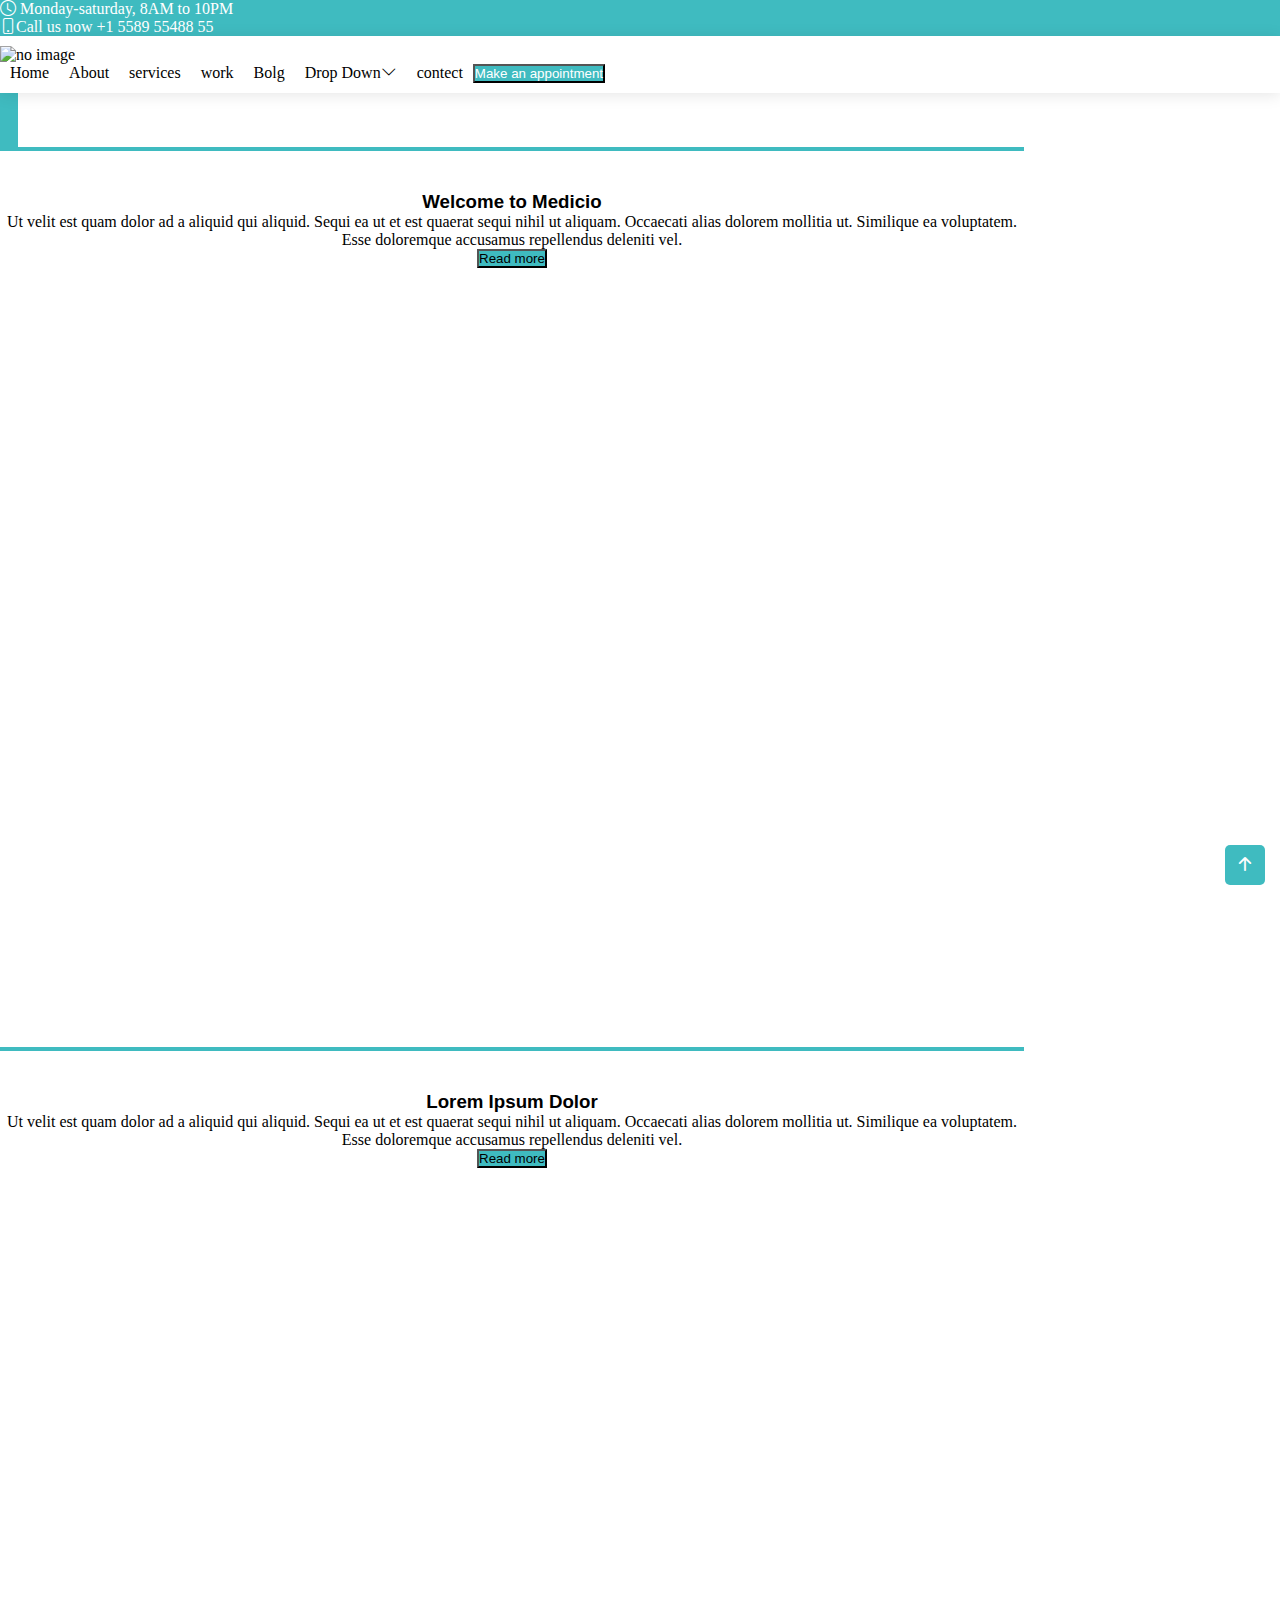
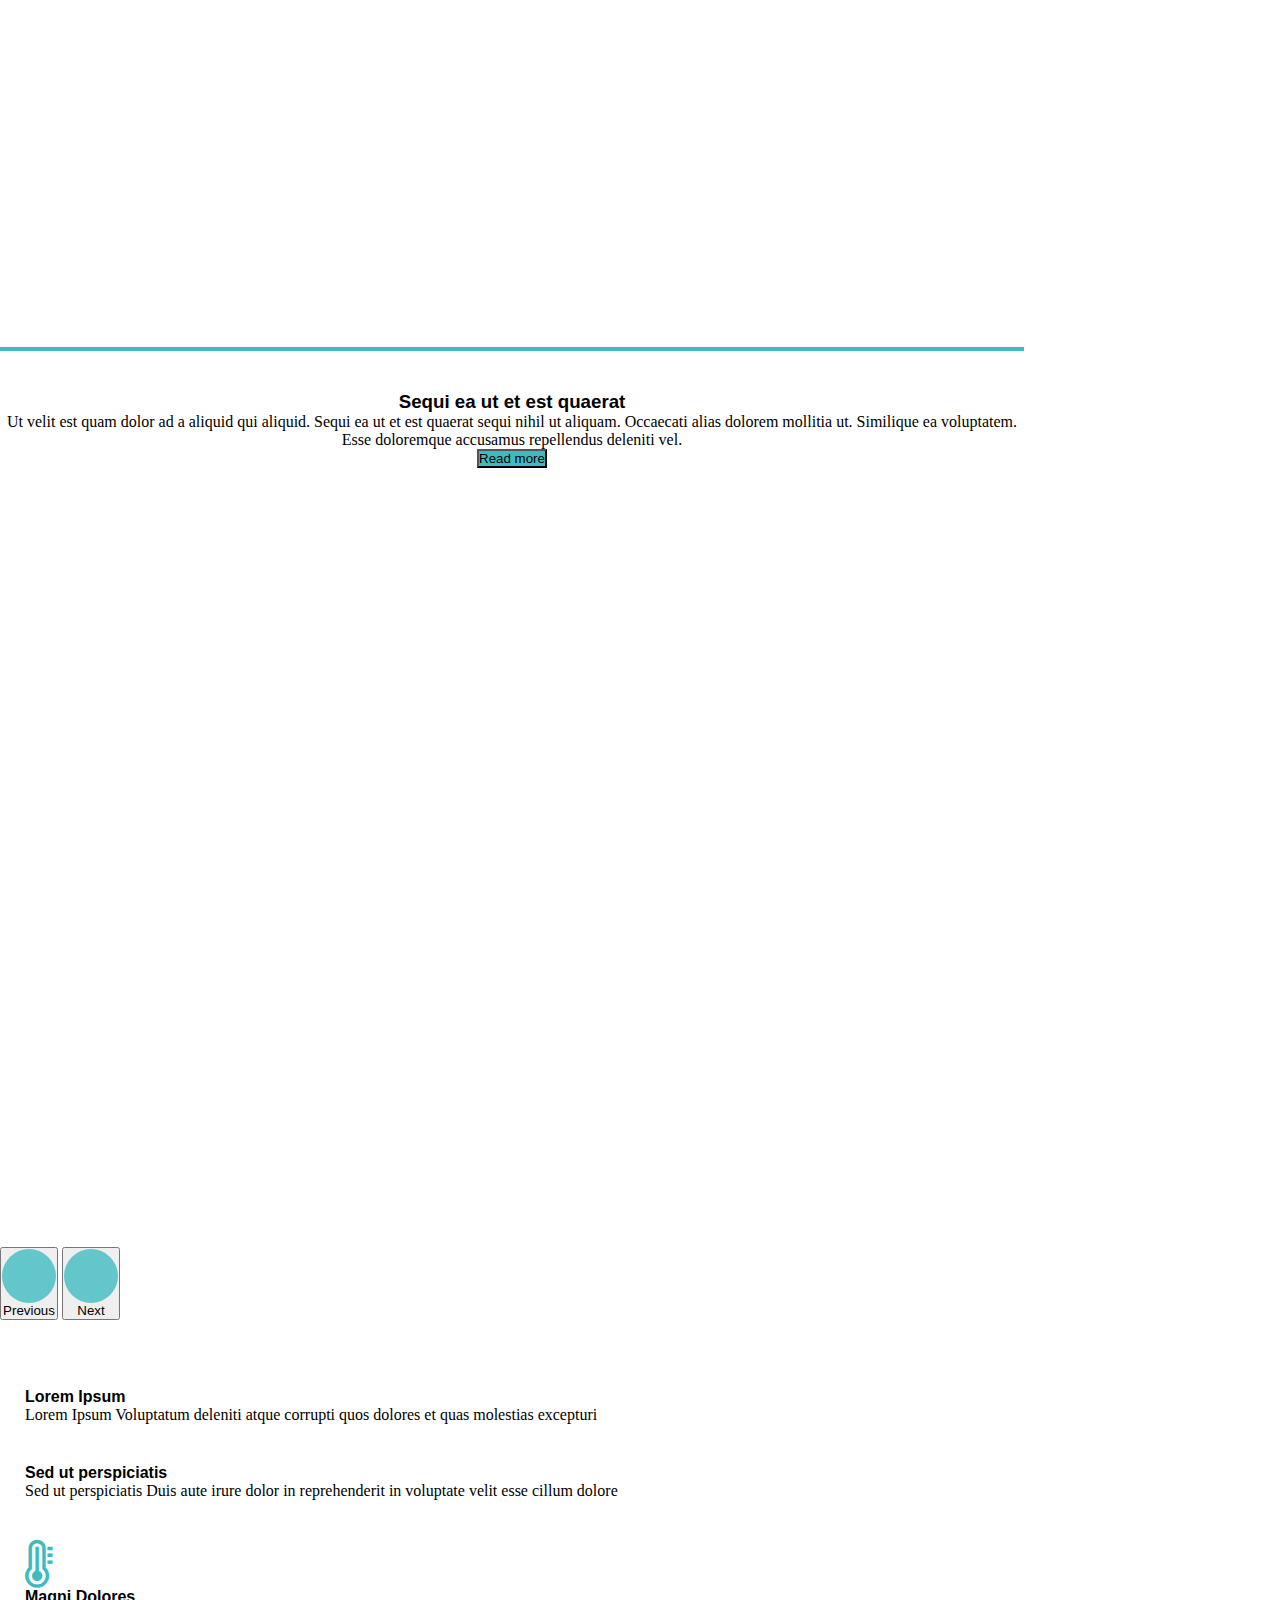
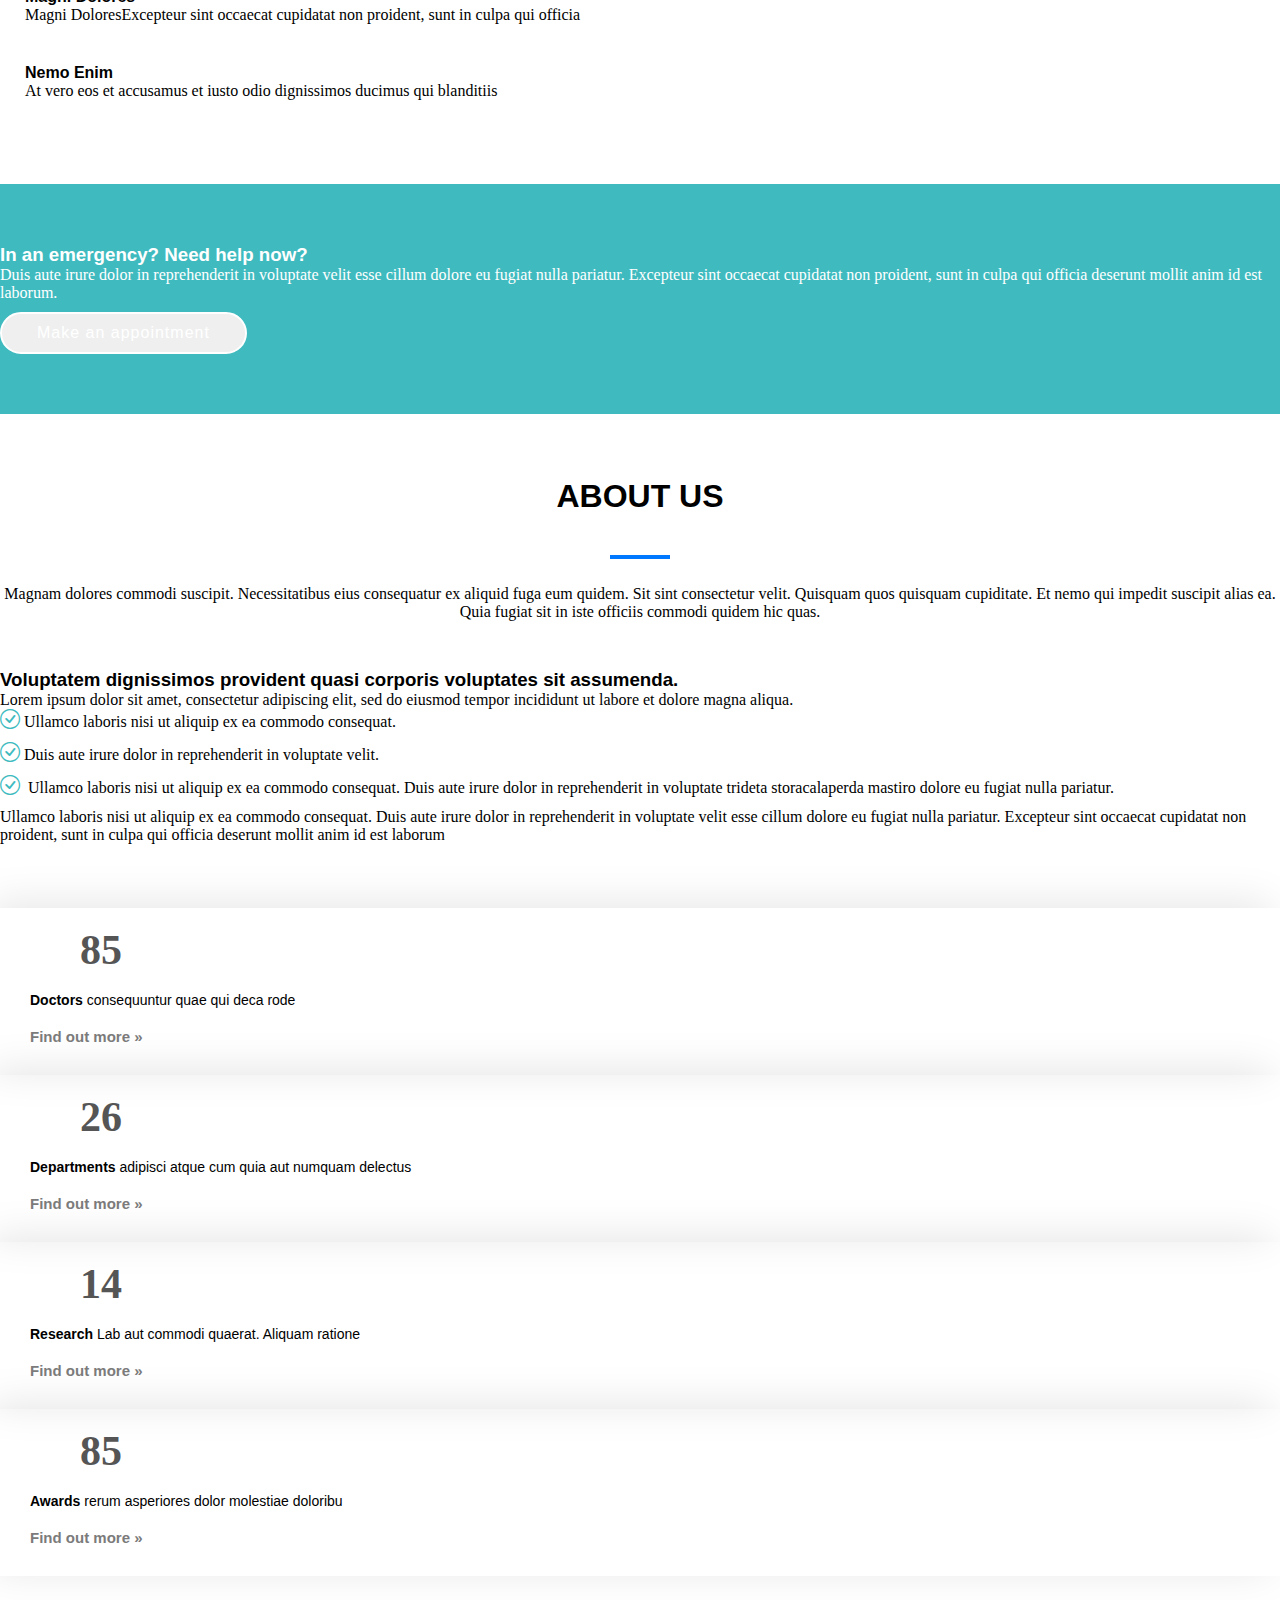
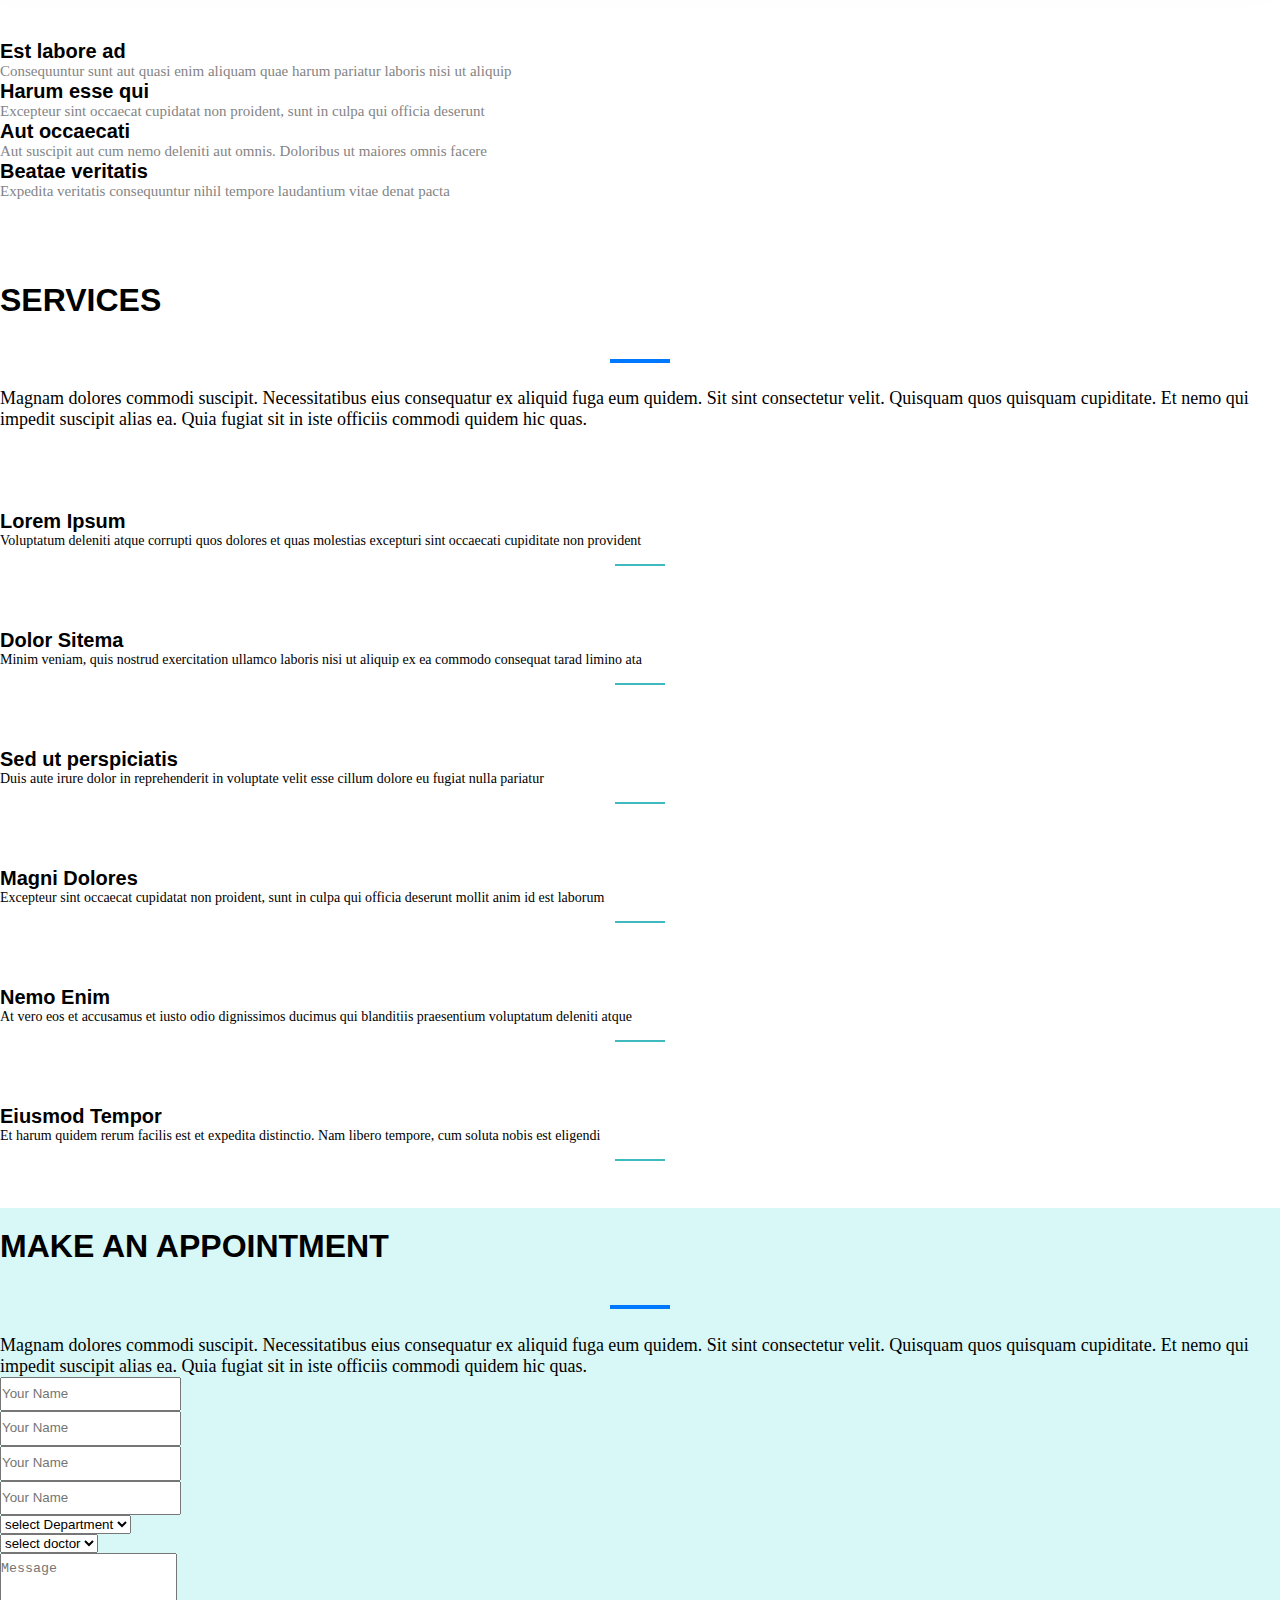
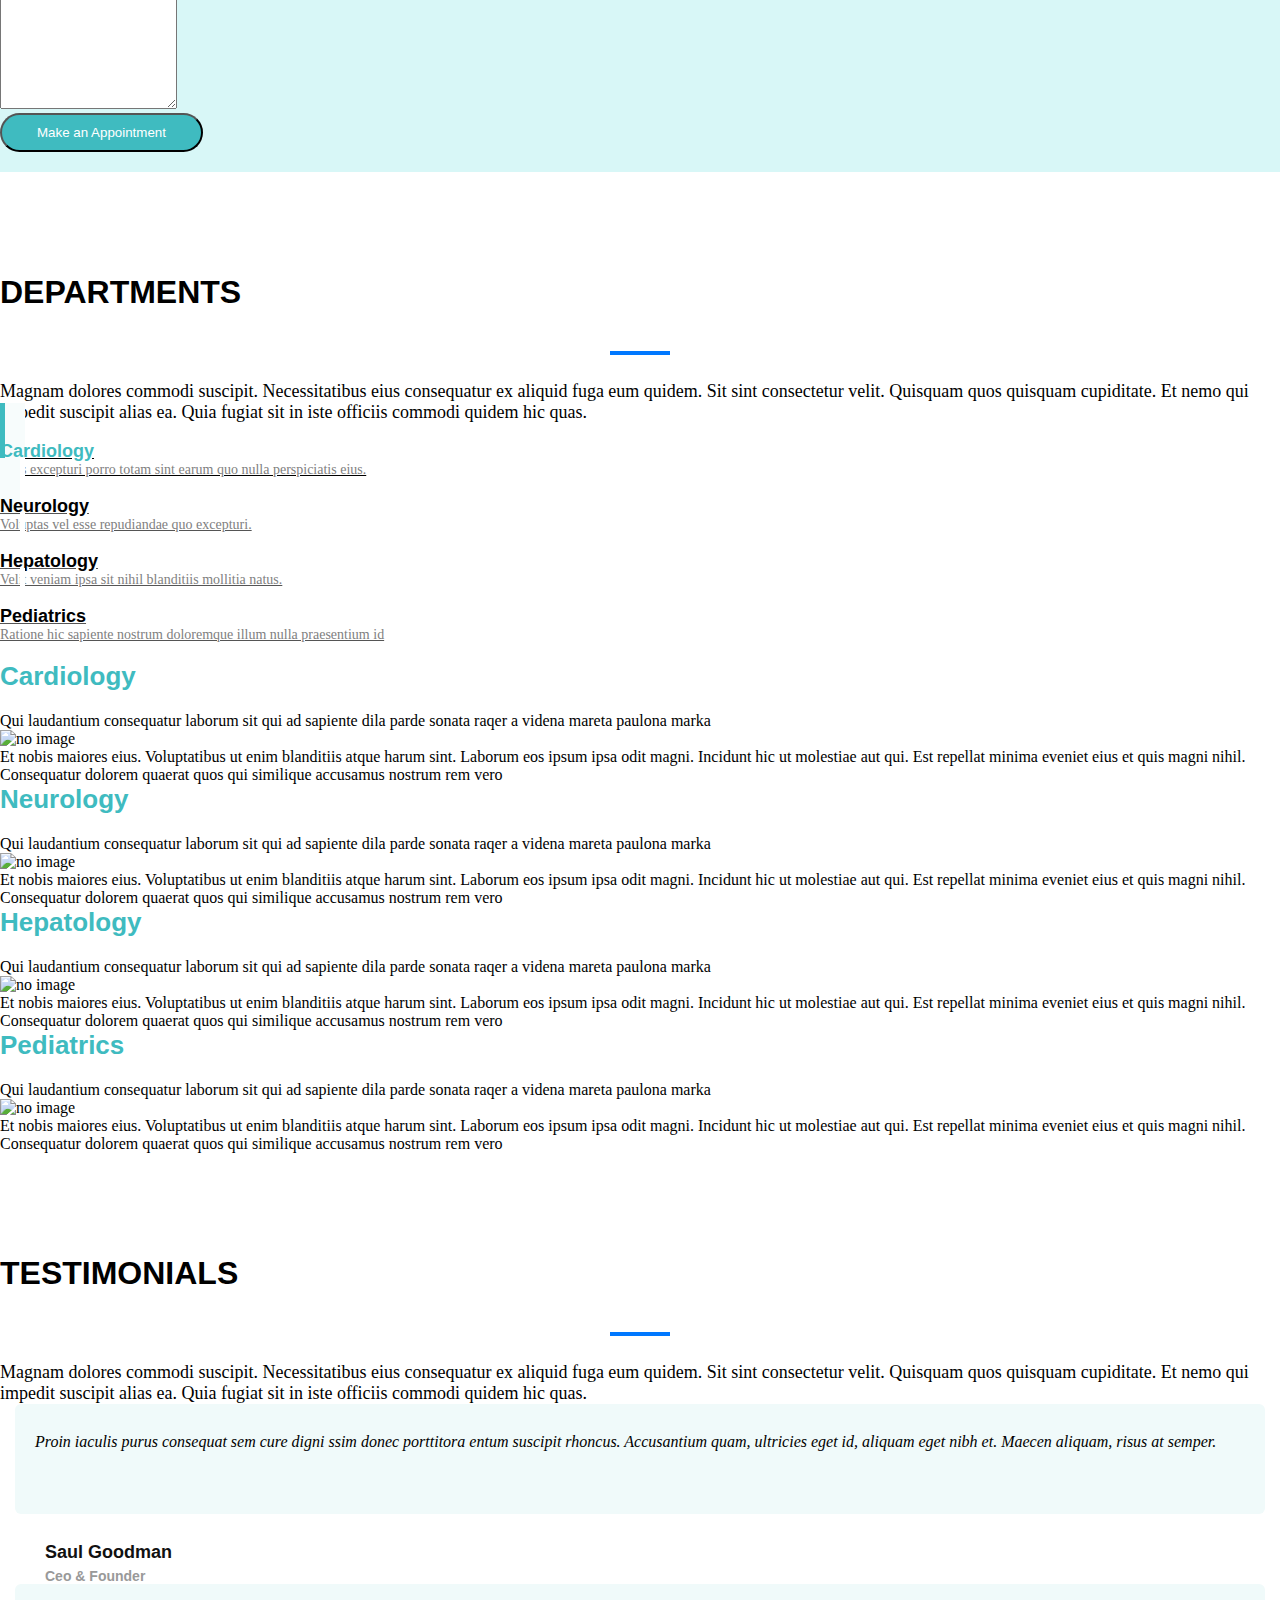
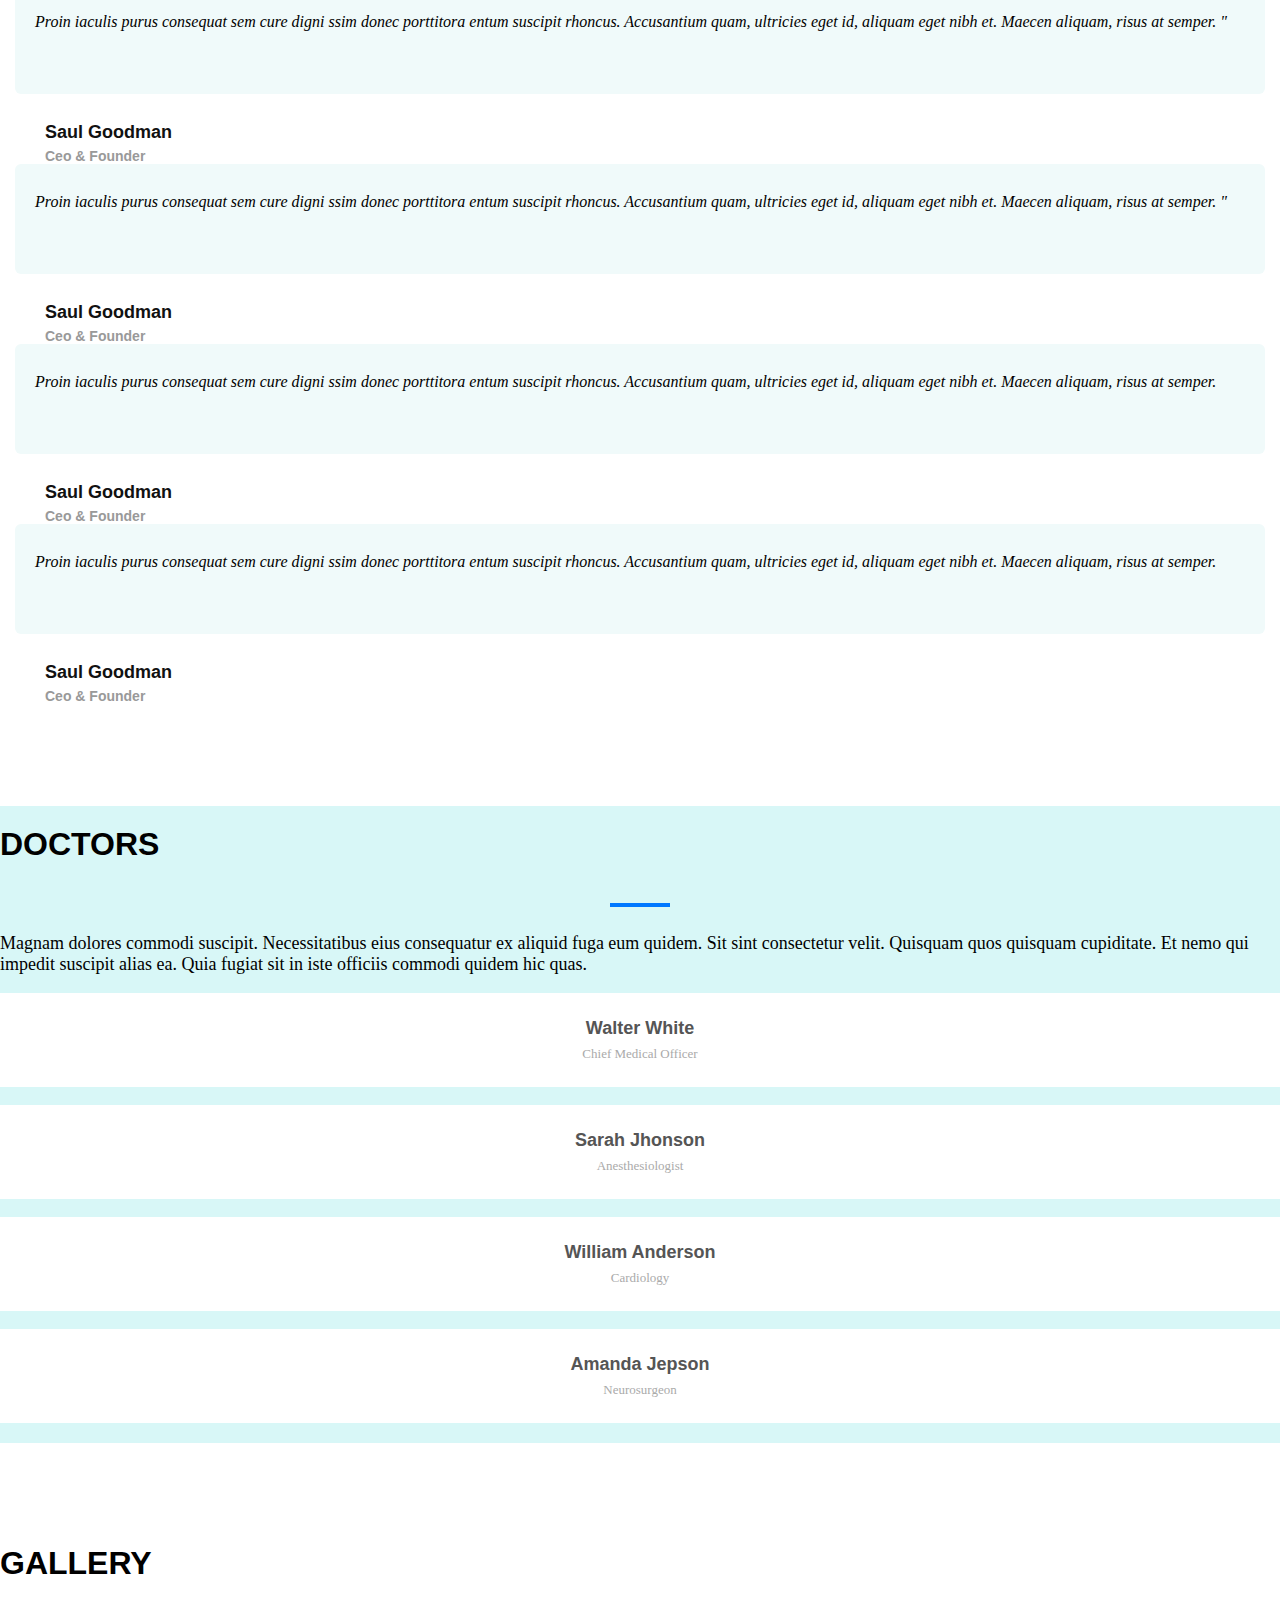
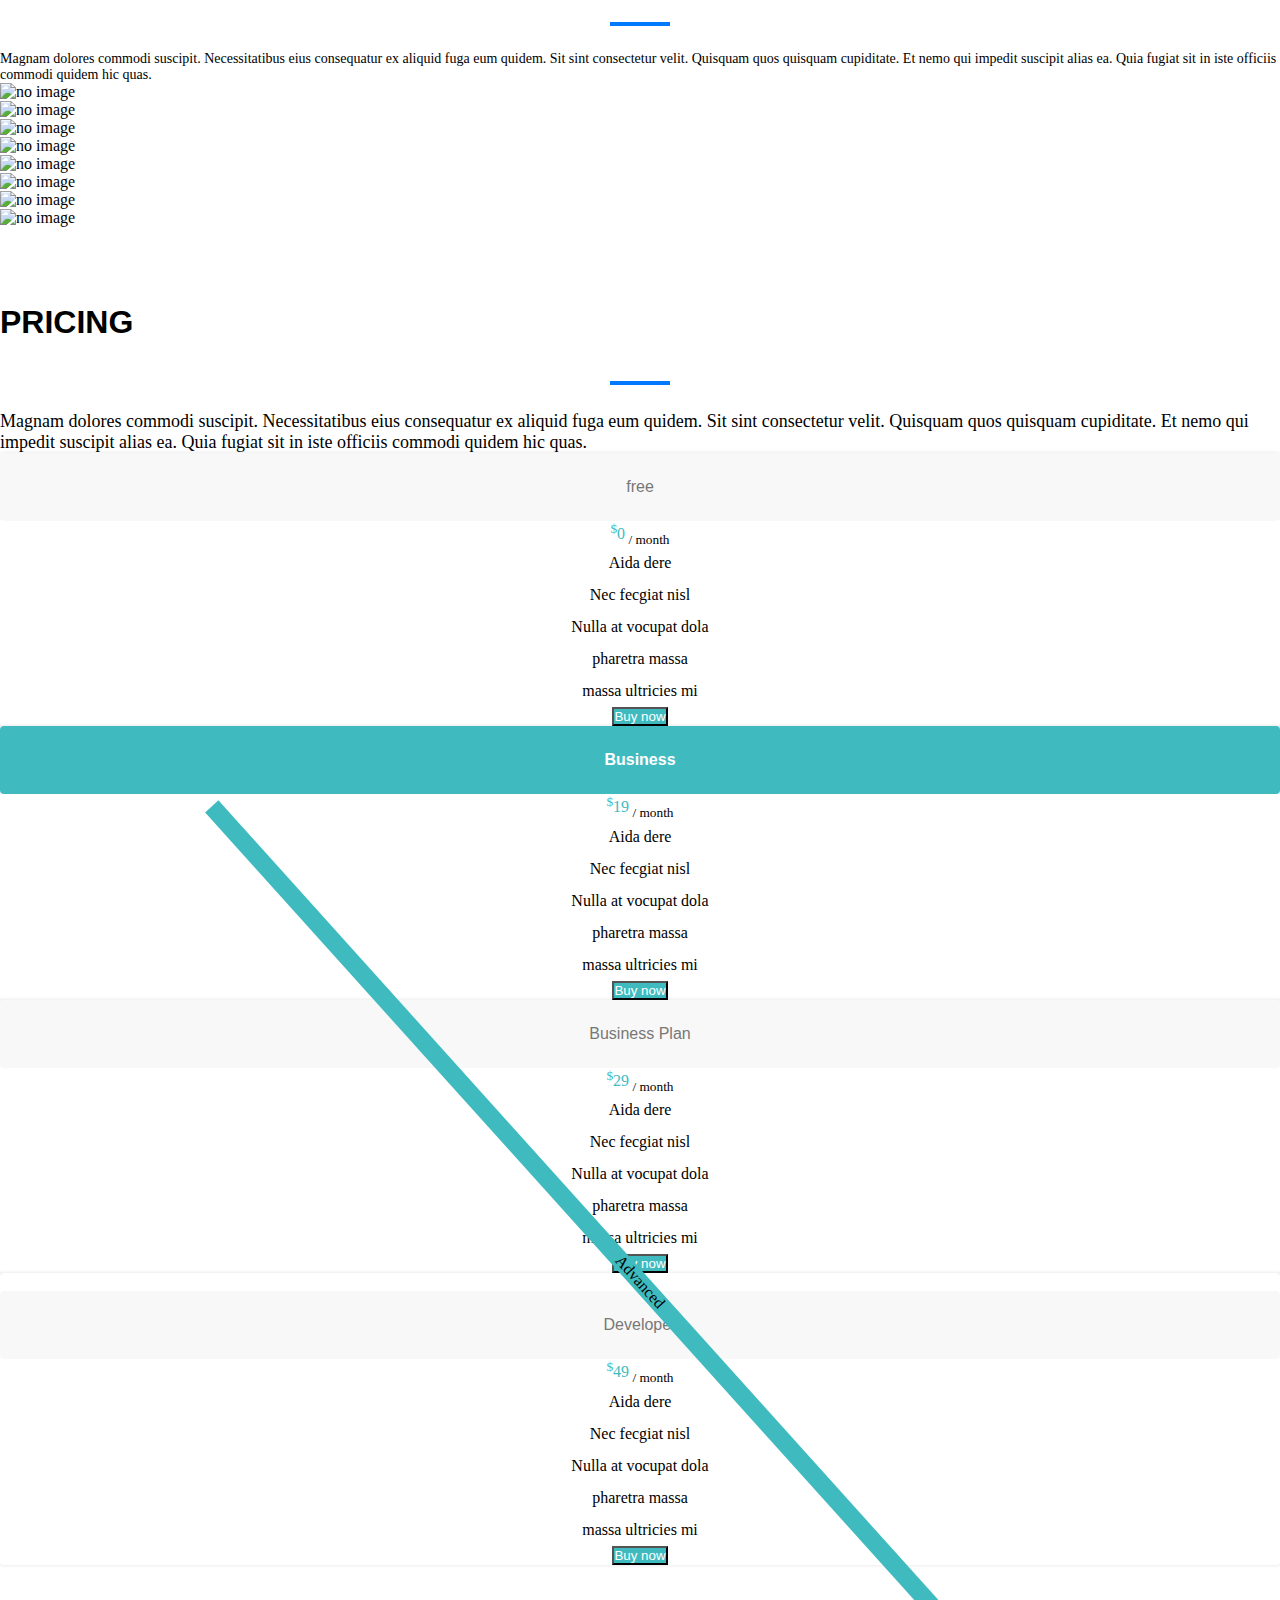
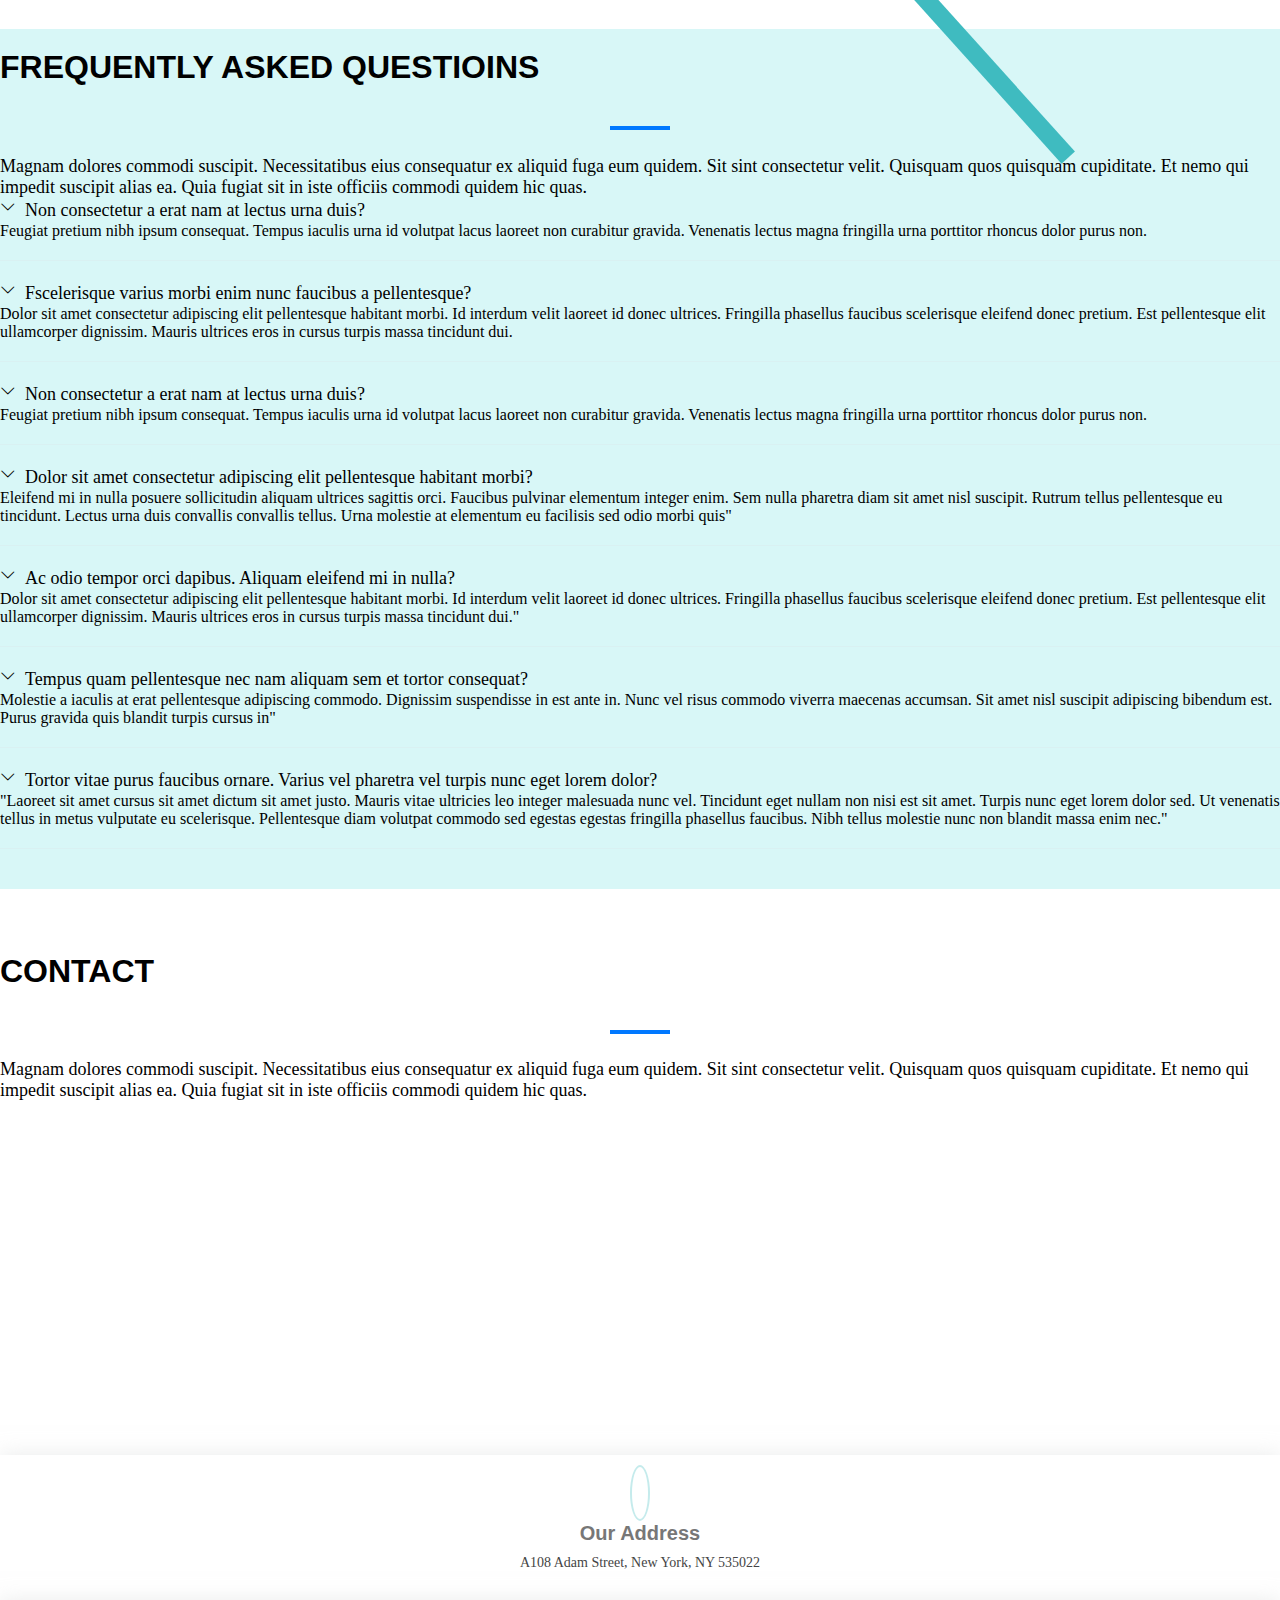
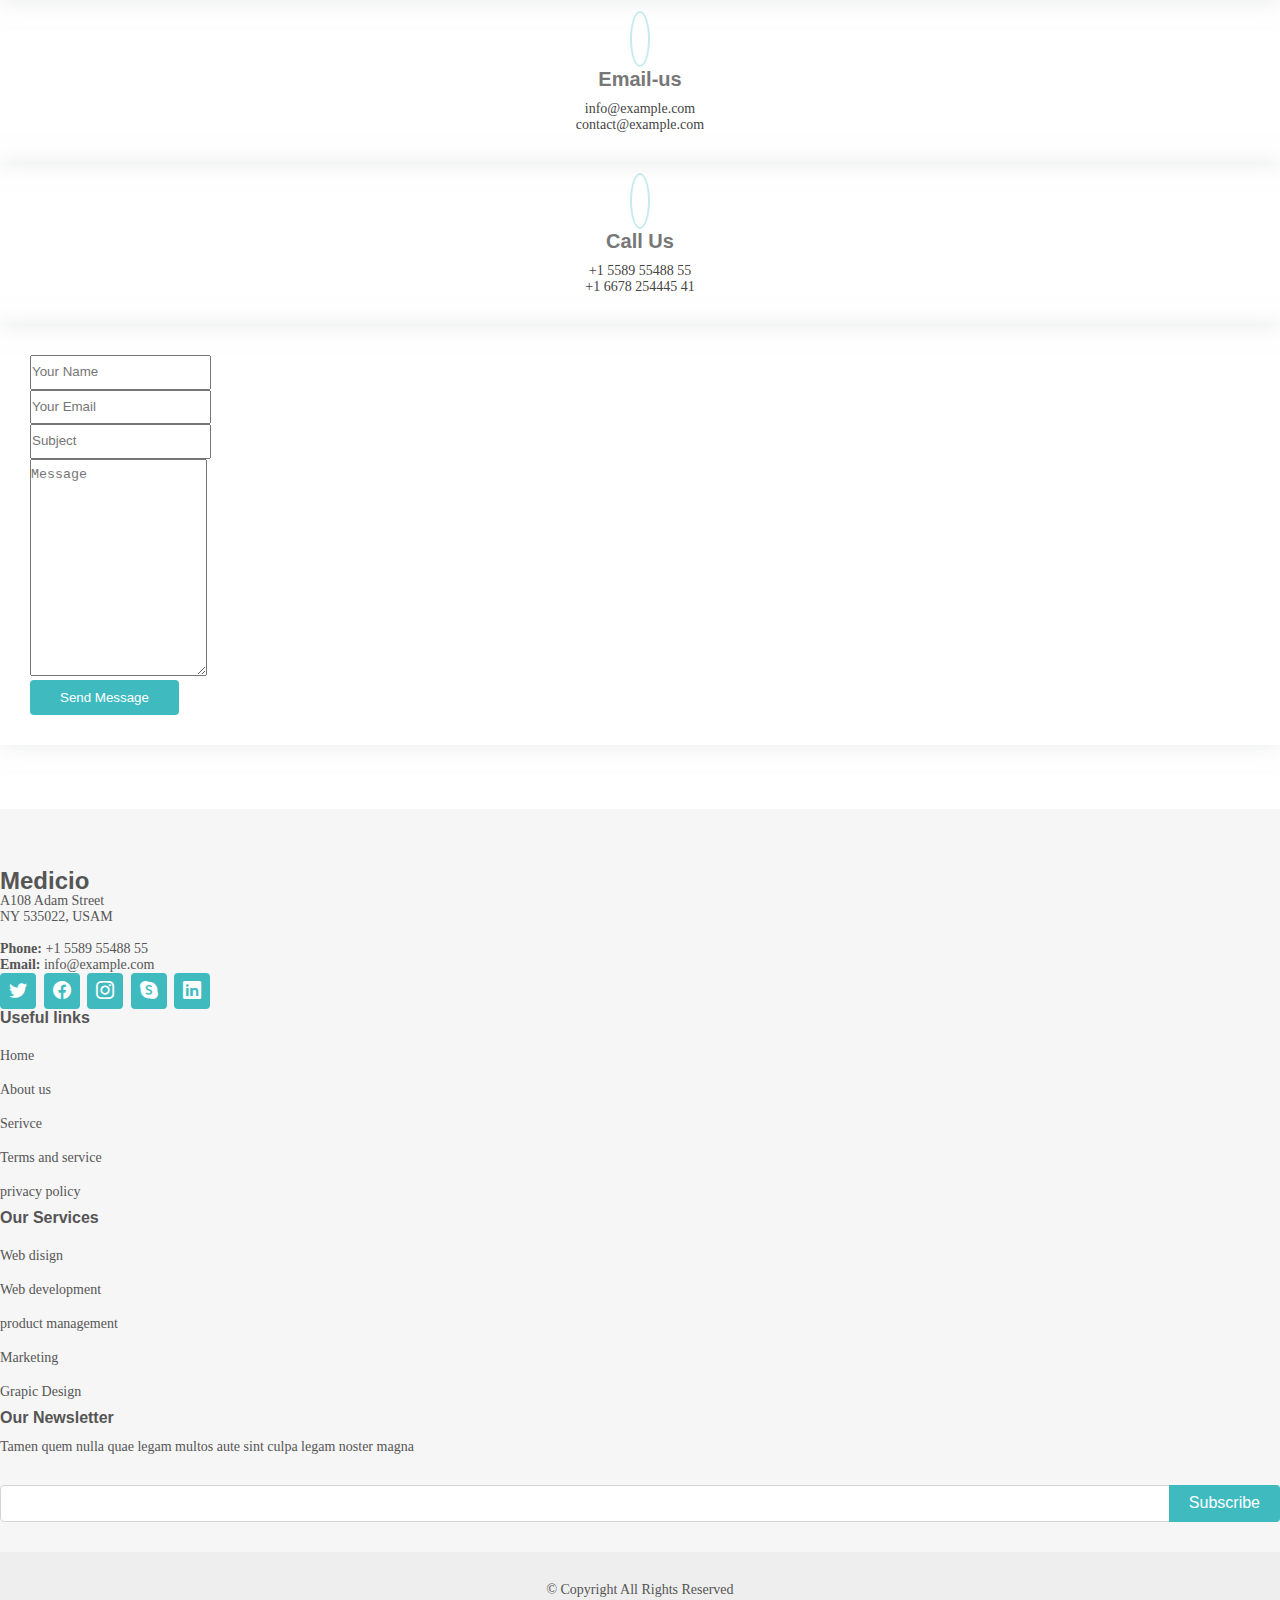
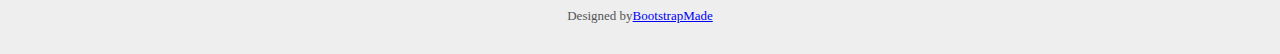
==== index.html @ 504c046e "index" ====
<!DOCTYPE html>
<html>
<head>
		<title>Meddical Website</title>
		<link rel="stylesheet" href="style.css">
		<link rel="stylesheet" href="https://cdnjs.cloudflare.com/ajax/libs/font-awesome/4.7.0/css/font-awesome.min.css">
		<link href="https://cdn.jsdelivr.net/npm/bootstrap@5.0.2/dist/css/bootstrap.min.css" rel="stylesheet" integrity="sha384-EVSTQN3/azprG1Anm3QDgpJLIm9Nao0Yz1ztcQTwFspd3yD65VohhpuuCOmLASjC" crossorigin="anonymous">
		<link rel="stylesheet" href="https://cdn.jsdelivr.net/npm/bootstrap-icons@1.10.1/font/bootstrap-icons.css">
		<link rel="stylesheet" href="fontawesome-free/css/all.css">
		<link rel="stylesheet" href="boxicons/css/boxicons.min.css">
		<link rel="stylesheet" href="carsol/owl.carousel.min.css">
		<link rel="stylesheet" href="carsol/owl.theme.default.min.css">
		<meta name="viewport" content="width=device-width, initial-scale=1.0">
		<meta charset="Utf-8">
</head>
<body>
<div class="posi">
	<div class="container ">
		<div class="d-flex justify-content-between pt-2 ">
			<div class="color">
				<p class="fw-bold"><i class="bi bi-clock"> </i>Monday-saturday, 8AM to 10PM</p>
			</div>
			<div class="color">
				<P class="fw-bold"><i class="bi bi-phone px-2"></i>Call us now  +1 5589 55488 55</p>
			</div>
		</div>
	</div>
	</div>
	<header id="header" class="fixed-top">
		<div class="container d-flex align-items-center justify-content-space-betweeen">
			<div class="medical me-auto">
				<img src="img/logo.png" alt="no image">
			</div>
			<div class="local-1 ">
				<button class="btn top-button" type="submit">Make an appointment</button>
				<i class="bi bi-list mobile-nav-toggle px-3"style="font-size: 38px;"></i>
			</div>
			<div class="local-2 mx-2">
				<button class="btn top-button " type="submit"> appointment</button>
				<i class="bi bi-list mobile-nav-toggle px-3"style="font-size: 38px;"></i>
			</div>
			<div id="navbar" class="navbar order-last order-lg-0 local ">
				<a href="#home">Home</a>	
				<a href="#about">About</a>
				<a href="#services">services</a>
				<a href="#work">work</a>
				<a href="#Bolg">Bolg</a>
				<a href="#Drop-Down">Drop Down<i class="bi bi-chevron-down icon-show "></i>
				</a>
				<a href="#contect">contect</a>
				<button class="btn top-button" type="submit">Make an appointment</button>
			</div>
		</div>
	</header>
	<section id="home">
		<div id="carouselExampleFade" class="carousel slide carousel-fade pointer-event" data-bs-ride="carousel">
		<ol class="carousel-indicators" id="carouselExampleFade">
			<li data-bs-target="#carouselExampleFade" data-bs-slide-to="0" class="active circl rounded-circle" aria-current="true"></li>
			<li data-bs-target="#carouselExampleFade" data-bs-slide-to="1" class=" circl rounded-circle" aria-current="true"></li>
			<li data-bs-target="#carouselExampleFade" data-bs-slide-to="2" class=" circl rounded-circle" aria-current="true"></li>
		</ol>	
			<div class="carousel-inner round">
				<div class="carousel-item active king">
				  
					 <div class="carousel-caption d-none d-md-block home-bg">
						<h3 class="text-dark">Welcome to Medicio</h3>
						<p class="text-dark">Ut velit est quam dolor ad a aliquid qui aliquid. Sequi ea ut et est quaerat sequi nihil ut aliquam. Occaecati alias dolorem mollitia ut. Similique ea voluptatem. Esse doloremque accusamus repellendus deleniti vel.</p>
						<button class="btn text-white px-4 " href="#" style="background:#3fbbc0;">Read more</button> 
				     </div>
				</div>
				<div class="carousel-item king-2">
				   
					 <div class="carousel-caption d-none d-md-block home-bg">
						<h3 class="text-dark">Lorem Ipsum Dolor</h3>
						<p class="text-dark">Ut velit est quam dolor ad a aliquid qui aliquid. Sequi ea ut et est quaerat sequi nihil ut aliquam. Occaecati alias dolorem mollitia ut. Similique ea voluptatem. Esse doloremque accusamus repellendus deleniti vel.</p>
						<button class="btn text-white px-4 " href="#" style="background:#3fbbc0;">Read more</button> 
					 </div>
				</div>
				<div class="carousel-item king-3">
				 
					 <div class="carousel-caption d-none d-md-block home-bg ">
						<h3 class="text-dark">Sequi ea ut et est quaerat</h3>
						<p class="text-dark">Ut velit est quam dolor ad a aliquid qui aliquid. Sequi ea ut et est quaerat sequi nihil ut aliquam. Occaecati alias dolorem mollitia ut. Similique ea voluptatem. Esse doloremque accusamus repellendus deleniti vel.</p>
						<button class="btn text-white px-4 " href="#" style="background:#3fbbc0;">Read more</button> 
					 </div>
				</div>
			</div>
			<button class="carousel-control-prev" type="button" data-bs-target="#carouselExampleFade" data-bs-slide="prev">
				<span class="carousel-control-prev-icon" aria-hidden="true"></span>
				<span class="visually-hidden">Previous</span>
			</button>
			<button class="carousel-control-next" type="button" data-bs-target="#carouselExampleFade" data-bs-slide="next">
				<span class="carousel-control-next-icon" aria-hidden="true"></span>
				<span class="visually-hidden">Next</span>
			</button>
		</div>
	</section>
	<section id="featured-services" class="featured-services mt-5"> 
		<div class="container aos-init aos-animate" data-aos="fade-up">
			<div class="row">
				<div class=" col-md-6 col-lg-3 d-flex align-items-stretch mb-5 mb-lg-0 ">
					<div class="icon-box aos-init aos-animate shadow how" >
						<div class="image">
							<i class="fas fa-heartbeat "></i>
						</div>
						<h4 class="title py-2">Lorem Ipsum</h4>
						<p class="describtion">Lorem Ipsum Voluptatum deleniti atque corrupti quos dolores et quas molestias excepturi</p>
					</div>
				</div>
				<div class=" col-md-6 col-lg-3 d-flex align-items-stretch mb-5 mb-lg-0  ">
					<div class="icon-box aos-init aos-animate shadow how" >
						<div class="image">
							<i class="fas fa-pills"></i>
						</div>
						<h4 class="title py-2">Sed ut perspiciatis</h4>
						<p class="describtion">Sed ut perspiciatis Duis aute irure dolor in reprehenderit in voluptate velit esse cillum dolore</p>
					</div>
				</div>
				<div class=" col-md-6 col-lg-3 d-flex align-items-stretch mb-5 mb-lg-0  ">
					<div class="icon-box aos-init aos-animate shadow how" >
						<div class="image">
							<i class="fa fa-thermometer"></i>
						</div>
						<h4 class="title py-2">Magni Dolores</h4>
						<p class="describtion">Magni DoloresExcepteur sint occaecat cupidatat non proident, sunt in culpa qui officia</p>
					</div>
				</div>
				<div class=" col-md-6 col-lg-3 d-flex align-items-stretch mb-5 mb-lg-0  ">
					<div class="icon-box aos-init aos-animate shadow how" >
						<div class="image">
							<i class="fas fa-dna"></i>
						</div>
						<h4 class="title py-2">Nemo Enim</h4>
						<p class="describtion">At vero eos et accusamus et iusto odio dignissimos ducimus qui blanditiis</p>
					</div>
				</div>
			</div>
		</div>
	</section>
	<section class="page">
		<div class="container">
			<div class="text-center">
				<h3>In an emergency? Need help now?</h3>
				<p>Duis aute irure dolor in reprehenderit in voluptate velit esse cillum dolore eu fugiat nulla pariatur. Excepteur sint occaecat cupidatat non proident, sunt in culpa qui officia deserunt mollit anim id est laborum.</p>
				<button class="btn  click" type="submit">Make an appointment</button>
			</div>
		</div>
	</section>
	<section class="about" id="about">
		<div class="container">
			<div class="section-title">
				<h2>ABOUT US</h2>
					<div class="line"></div>
					<p>Magnam dolores commodi suscipit. Necessitatibus eius consequatur ex aliquid fuga eum quidem. Sit sint consectetur velit. Quisquam quos quisquam cupiditate. Et nemo qui impedit suscipit alias ea. Quia fugiat sit in iste officiis commodi quidem hic quas.</p>
			</div>
			<div class="row">
				<div class="col-12 col-md-6 col-lg-6 ">
				<img src="img/about.jpg" class="img-fluid" alt>
				</div>
				<div class="col-12 col-md-6 col-lg-6 content">
					<h3>Voluptatem dignissimos provident quasi corporis voluptates sit assumenda.</h3>
					<p class="fst-italic">
						Lorem ipsum dolor sit amet, consectetur adipiscing elit, sed do eiusmod tempor incididunt ut labore et dolore magna aliqua.
					</p>
					<ul>
						<li><i class="bi bi-check-circle"></i>Ullamco laboris nisi ut aliquip ex ea commodo consequat.</li>
						<li><i class="bi bi-check-circle"></i>Duis aute irure dolor in reprehenderit in voluptate velit.  </li>
						<li><i class="bi bi-check-circle"></i> Ullamco laboris nisi ut aliquip ex ea commodo consequat. Duis aute irure dolor in reprehenderit in voluptate trideta storacalaperda mastiro dolore eu fugiat nulla pariatur.  </li>
					</ul>
					<p>Ullamco laboris nisi ut aliquip ex ea commodo consequat. Duis aute irure dolor in reprehenderit in voluptate velit esse cillum dolore eu fugiat nulla pariatur. Excepteur sint occaecat cupidatat non proident, sunt in culpa qui officia deserunt mollit anim id est laborum</p>
				</div>
			</div>
		</div>
	</section>
	<section id="counts" class="counts">
		<div class="container">
			<div class="row">
				<div class="col-lg-3 col-md-6 d-md-flex align-items-md-stretch">
					<div class="count-box">
						<i class="fas fa-user-md"></i><span>85</span>
						<p><strong>Doctors</strong> consequuntur quae qui deca rode</p>
						<a href="#">Find out more »</a>
					</div>
				</div>
				<div class="col-lg-3 col-md-6 d-md-flex align-items-md-stretch">
					<div class="count-box">
						<i class="far fa-hospital"></i><span>26</span>
						<p><strong>Departments</strong> adipisci atque cum quia aut numquam delectus</p>
						<a href="#">Find out more »</a>
					</div>
				</div>
				<div class="col-lg-3 col-md-6 d-md-flex align-items-md-stretch">
					<div class="count-box">
					<i class="fas fa-flask"></i><span>14</span>
						<p><strong>Research</strong> Lab aut commodi quaerat. Aliquam ratione</p>
						<a href="#">Find out more »</a>
					</div>
				</div>
				<div class="col-lg-3 col-md-6 d-md-flex align-items-md-stretch">
					<div class="count-box">
					<i class="fas fa-award"></i><span>85</span>
						<p><strong>Awards </strong>rerum asperiores dolor molestiae doloribu</p>
						<a href="#">Find out more »</a>
					</div>
				</div>
			</div>
		</div>
	</section>
	<section class="feature" id="feature">
		<div class="container">
			<div class="row">
				<div class="col-1x2 col-md-6 order-1 order-md-0">
					<div class="d-flex">
						<div class="d-flex  justify-center box">
							<i class="bx bx-receipt"></i>
						</div>
						<div class="px-3 box-c">
							<h4>Est labore ad</h4>
							<p>Consequuntur sunt aut quasi enim aliquam quae harum pariatur laboris nisi ut aliquip</p>
						</div >
					</div>
					<div class="d-flex mt-3">
						<div class="d-flex  justify-center box">
							<i class="bx bx-cube-alt"></i>
						</div>
						<div class="px-3 box-c">
							<h4>Harum esse qui</h4>
							<p>Excepteur sint occaecat cupidatat non proident, sunt in culpa qui officia deserunt</p>
						</div>
					</div>
					<div class="d-flex mt-3">
						<div class="d-flex  justify-center box">
							<i class="bx bx-images"></i>
						</div>
						<div class="px-3 box-c">
							<h4>Aut occaecati</h4>
							<p>Aut suscipit aut cum nemo deleniti aut omnis. Doloribus ut maiores omnis facere</p>
						</div>
					</div>
					<div class="d-flex mt-3">
						<div class="d-flex  justify-center box">
							<i class="bx bx-shield"></i>
						</div>
						<div class="px-3 box-c">
							<h4>Beatae veritatis</h4>
							<p>Expedita veritatis consequuntur nihil tempore laudantium vitae denat pacta</p>
						</div>
					</div>
				</div>
				<div class="col-12 col-md-6 order-0 order-md-1">
					<div class="pictur">
						<img src="img/features.jpg" class="img-fluid" alt>
					</div>
				</div>
			</div>
		</div>
	</section>
	<section class="servics" id="service">
		<div class="container">
			<div class="text-center title-1">
				<h2>SERVICES</h2>
				<div class="line"></div>
				<p>Magnam dolores commodi suscipit. Necessitatibus eius consequatur ex aliquid fuga eum quidem. Sit sint consectetur velit. Quisquam quos quisquam cupiditate. Et nemo qui impedit suscipit alias ea. Quia fugiat sit in iste officiis commodi quidem hic quas.</p>
			</div>
				<div class="row">
					<div class="col-12 col-md-6 col-lg-4 text-center  p-3 user">
						<div class="icon shadow-lg">
							<i class="fas fa-heartbeat"></i>
						</div>
						<h4 class="title pt-3">Lorem Ipsum</h4>
						<p class="description pt-4">Voluptatum deleniti atque corrupti quos dolores et quas molestias excepturi sint occaecati cupiditate non provident</p>
					</div>
					<div class="col-12 col-md-6 col-lg-4 text-center p-3 user">
						<div class="icon shadow-lg">
							<i class="fas fa-pills"></i>
						</div>
						<h4 class="title pt-3">Dolor Sitema</h4>
						<p class="description pt-4">Minim veniam, quis nostrud exercitation ullamco laboris nisi ut aliquip ex ea commodo consequat tarad limino ata</p>
					</div>
					<div class="col-12 col-md-6 col-lg-4 text-center p-3 user">
						<div class="icon shadow-lg">
							<i class="fas fa-hospital-user"></i>
						</div>
						<h4 class="title pt-3">Sed ut perspiciatis</h4>
						<p class="description pt-4">Duis aute irure dolor in reprehenderit in voluptate velit esse cillum dolore eu fugiat nulla pariatur</p>
					</div>
					<div class="col-12 col-md-6 col-lg-4 text-center p-3 user">
						<div class="icon shadow-lg">
							<i class="fas fa-dna"></i>
						</div>
						<h4 class="title pt-3">Magni Dolores</h4>
						<p class="description pt-4">Excepteur sint occaecat cupidatat non proident, sunt in culpa qui officia deserunt mollit anim id est laborum</p>
					</div>
					<div class="col-12 col-md-6 col-lg-4 text-center p-3 user">
						<div class="icon shadow-lg">
							<i class="fas fa-wheelchair"></i>
						</div>
						<h4 class="title pt-3">Nemo Enim</h4>
						<p class="description pt-4">At vero eos et accusamus et iusto odio dignissimos ducimus qui blanditiis praesentium voluptatum deleniti atque</p>
					</div>
					<div class="col-12 col-md-6 col-lg-4 text-center p-3 user">
						<div class="icon shadow-lg">
							<i class="fas fa-notes-medical"></i>
						</div>
						<h4 class="title pt-3">Eiusmod Tempor</h4>
						<p class="description pt-4">Et harum quidem rerum facilis est et expedita distinctio. Nam libero tempore, cum soluta nobis est eligendi</p>
					</div>
				</div>
			</div>
		</section>
		<section class="APPOINTMENT">
			<div class="container">
				<div class="text-center title-2">
					<h2>MAKE AN APPOINTMENT</h2>
					<div class="line"></div>
					<p>Magnam dolores commodi suscipit. Necessitatibus eius consequatur ex aliquid fuga eum quidem. Sit sint consectetur velit. Quisquam quos quisquam cupiditate. Et nemo qui impedit suscipit alias ea. Quia fugiat sit in iste officiis commodi quidem hic quas.</p>
				</div>
				<div class="row">
					<div class="col-md-4 form-group mt-3">
						<input type="text" name="name" class="form-control shadow-none" id="name" placeholder="Your Name" required>
					</div>
					<div class="col-md-4 form-group mt-3">
						<input type="text" name="name" class="form-control shadow-none" id="name" placeholder="Your Name" required>
					</div>
					<div class="col-md-4 form-group mt-3">
						<input type="text" name="name" class="form-control shadow-none" id="name" placeholder="Your Name" required>
					</div>
				</div>
				<div class="row">
					<div class="col-md-4 form-group mt-3">
						<input type="text" name="name" class="form-control shadow-none" id="name" placeholder="Your Name" required>
					</div>
					<div class="col-md-4 form-group mt-3">
						<select name="appointment" id="department" class="form-select shadow-none">
							<option value>select Department</option>
								<option value="Department-1">Department-1</option>
								<option value="Department-2">Department-2</option>
								<option value="Department-3">Department-3</option>
						</select>
					</div>
					<div class="col-md-4 form-group mt-3">
						<select name="doctor" id="doctor" class="form-select shadow-none">
							<option value="doctor">select doctor</option>
								<option value="doctor-1">Doctor-1</option>
								<option value="doctor-2">Doctor-2</option>
								<option value="doctor-3">Doctor-3</option>
						</select>
					</div>
				</div>
				<div class="form-group mt-3">
					<textarea class="form-control shadow-none" name="message" rows="5" placeholder="Message"></textarea>
				</div>
				<div class="text-center my-4">
					<button class="btn button" type="submit">Make an Appointment</button>
				</div>
			</div>
		</section>
		<section class="Department">
			<div class="container">
				<div class="text-center title-3">
					<h2>DEPARTMENTS</h2>
					<div class="line"></div>
					<p class="py-3">Magnam dolores commodi suscipit. Necessitatibus eius consequatur ex aliquid fuga eum quidem. Sit sint consectetur velit. Quisquam quos quisquam cupiditate. Et nemo qui impedit suscipit alias ea. Quia fugiat sit in iste officiis commodi quidem hic quas.</p>
				</div>
		<div class="row pt-4">
			 <div class="col-lg-4 mb-5 mb-lg-0">		
				<div class="list-group" id="list-tab" role="tablist">
				  <a class="list-group-item list-group-item-action active group" id="list-home-list" data-bs-toggle="list" href="#list-home" role="tab" aria-controls="list-home">
									<h4>Cardiology</h4>
									<p>Quis excepturi porro totam sint earum quo nulla perspiciatis eius.</p>
					</a>
				  <a class="list-group-item list-group-item-action  group" id="list-profile-list" data-bs-toggle="list" href="#list-profile" role="tab" aria-controls="list-profile">
									<h4>Neurology</h4>
									<p>Voluptas vel esse repudiandae quo excepturi.</p>
					</a>
				  <a class="list-group-item list-group-item-action group" id="list-messages-list" data-bs-toggle="list" href="#list-messages" role="tab" aria-controls="list-messages">
									<h4>Hepatology</h4>
									<p>Velit veniam ipsa sit nihil blanditiis mollitia natus.</p>
					</a>
				  <a class="list-group-item list-group-item-action  group" id="list-settings-list" data-bs-toggle="list" href="#list-settings" role="tab" aria-controls="list-settings">
								<h4>Pediatrics</h4>
									<p>Ratione hic sapiente nostrum doloremque illum nulla praesentium id</p>
					</a>
				</div>
			  </div>
		<div class="col-lg-8 mb-5 mb-lg-0">
			<div class="tab-content" id="nav-tabContent">
			  <div class="tab-pane fade show active" id="list-home" role="tabpanel" aria-labelledby="list-home-list">
					<div class="tab-content">
							<h3>Cardiology</h3>
							<p class="fst-italic">
								Qui laudantium consequatur laborum sit qui ad sapiente dila parde sonata raqer a videna mareta paulona marka</p>
							<div class="row">
							<div class="col-12 col-lg-4">
								<img src="img/departments-1.jpg" alt="no image" width="100%">
							</div>
							<div class="col-12 col-lg-8">
								<p>Et nobis maiores eius. Voluptatibus ut enim blanditiis atque harum sint. Laborum eos ipsum ipsa odit magni. Incidunt hic ut molestiae aut qui. Est repellat minima eveniet eius et quis magni nihil. Consequatur dolorem quaerat quos qui similique accusamus nostrum rem vero</p>
							</div>
							</div>
						</div>
			  </div>
			  <div class="tab-pane fade" id="list-profile" role="tabpanel" aria-labelledby="list-profile-list">
				<div class="tab-content">
							<h3>Neurology</h3>
							<p class="fst-italic">
								Qui laudantium consequatur laborum sit qui ad sapiente dila parde sonata raqer a videna mareta paulona marka</p>
							<div class="row">
							<div class="col-12 col-lg-4">
								<img src="img/departments-2.jpg" alt="no image" width="100%">
							</div>
							<div class="col-12 col-lg-8">
								<p>Et nobis maiores eius. Voluptatibus ut enim blanditiis atque harum sint. Laborum eos ipsum ipsa odit magni. Incidunt hic ut molestiae aut qui. Est repellat minima eveniet eius et quis magni nihil. Consequatur dolorem quaerat quos qui similique accusamus nostrum rem vero</p>
							</div>
							</div>
						</div>
			  </div>
			  <div class="tab-pane fade" id="list-messages" role="tabpanel" aria-labelledby="list-messages-list">
				<div class="tab-content">
							<h3>Hepatology</h3>
							<p class="fst-italic">
								Qui laudantium consequatur laborum sit qui ad sapiente dila parde sonata raqer a videna mareta paulona marka</p>
							<div class="row">
							<div class="col-12 col-lg-4">
								<img src="img/departments-3.jpg" alt="no image" width="100%">
							</div>
							<div class="col-12 col-lg-8">
								<p>Et nobis maiores eius. Voluptatibus ut enim blanditiis atque harum sint. Laborum eos ipsum ipsa odit magni. Incidunt hic ut molestiae aut qui. Est repellat minima eveniet eius et quis magni nihil. Consequatur dolorem quaerat quos qui similique accusamus nostrum rem vero</p>
							</div>
							</div>
						</div>
			  </div>
			  <div class="tab-pane fade" id="list-settings" role="tabpanel" aria-labelledby="list-settings-list">
				<div class="tab-content">
							<h3>Pediatrics</h3>
							<p class="fst-italic">
								Qui laudantium consequatur laborum sit qui ad sapiente dila parde sonata raqer a videna mareta paulona marka</p>
							<div class="row">
							<div class="col-12 col-lg-4">
								<img src="img/departments-4.jpg" alt="no image" width="100%">
							</div>
							<div class="col-12 col-lg-8">
								<p>Et nobis maiores eius. Voluptatibus ut enim blanditiis atque harum sint. Laborum eos ipsum ipsa odit magni. Incidunt hic ut molestiae aut qui. Est repellat minima eveniet eius et quis magni nihil. Consequatur dolorem quaerat quos qui similique accusamus nostrum rem vero</p>
							</div>
							</div>
				</div>
			  </div>
			</div>
		  </div>
		</div>
	</div>
</section>
<section class="TESTIMONIALS">
	<div class="container">
		<div class="text-center title-3">
			<h2>TESTIMONIALS</h2>
			<div class="line"></div>
			<p>Magnam dolores commodi suscipit. Necessitatibus eius consequatur ex aliquid fuga eum quidem. Sit sint consectetur velit. Quisquam quos quisquam cupiditate. Et nemo qui impedit suscipit alias ea. Quia fugiat sit in iste officiis commodi quidem hic quas.</p>
		</div>
		<div class="testimonial-slide owl-carousel owl-theme">
		     <div>
				<div class="testimonial">
					<p>
					<i class="bx bxs-quote-alt-left quote-icon-left"></i>
					Proin iaculis purus consequat sem cure digni ssim donec porttitora entum suscipit rhoncus. Accusantium quam, ultricies eget id, aliquam eget nibh et. Maecen aliquam, risus at semper. 
					<i class="bx bxs-quote-alt-right quote-icon-right"></i>
					</p>
					<img src="img/testimonials/testimonials-1.jpg" class="testimonial-img" alt>
					<h3>Saul Goodman</h3>
					<h4>Ceo & Founder</h4>
				</div>
			</div>	
			<div>
				<div class="testimonial ">
					<p>
					<i class="bx bxs-quote-alt-left quote-icon-left"></i>
					 Proin iaculis purus consequat sem cure digni ssim donec porttitora entum suscipit rhoncus. Accusantium quam, ultricies eget id, aliquam eget nibh et. Maecen aliquam, risus at semper. "
					<i class="bx bxs-quote-alt-right quote-icon-right"></i>
					</p>
					<img src="img/testimonials/testimonials-2.jpg" class="testimonial-img" alt>
					<h3>Saul Goodman</h3>
					<h4>Ceo & Founder</h4>
				</div>
			</div>
			<div>
				<div class="testimonial">
					<p>
					<i class="bx bxs-quote-alt-left quote-icon-left"></i>
					Proin iaculis purus consequat sem cure digni ssim donec porttitora entum suscipit rhoncus. Accusantium quam, ultricies eget id, aliquam eget nibh et. Maecen aliquam, risus at semper. "
					<i class="bx bxs-quote-alt-right quote-icon-right"></i>
					</p>
					<img src="img/testimonials/testimonials-3.jpg" class="testimonial-img" alt>
					<h3>Saul Goodman</h3>
					<h4>Ceo & Founder</h4>
					
				</div>
			</div>
			<div>
				<div class="testimonial">
					<p>
					<i class="bx bxs-quote-alt-left quote-icon-left"></i>
					Proin iaculis purus consequat sem cure digni ssim donec porttitora entum suscipit rhoncus. Accusantium quam, ultricies eget id, aliquam eget nibh et. Maecen aliquam, risus at semper. 
					<i class="bx bxs-quote-alt-right quote-icon-right"></i>
					</p>
					<img src="img/testimonials/testimonials-4.jpg" class="testimonial-img" alt>
					<h3>Saul Goodman</h3>
					<h4>Ceo & Founder</h4>
				</div>
			</div>
			<div>
				<div class="testimonial ">
					<p>
					<i class="bx bxs-quote-alt-left quote-icon-left"></i>
					Proin iaculis purus consequat sem cure digni ssim donec porttitora entum suscipit rhoncus. Accusantium quam, ultricies eget id, aliquam eget nibh et. Maecen aliquam, risus at semper. 
					<i class="bx bxs-quote-alt-right quote-icon-right"></i>
					</p>
					<img src="img/testimonials/testimonials-5.jpg" class="testimonial-img" alt>
					<h3>Saul Goodman</h3>
					<h4>Ceo & Founder</h4>
					
				</div>
			</div>
			</div>
		
		</div>
		
		
	
</section>
	<section class="doctor">
		<div class="container">
			<div class="text-center title-3">
				<h2>DOCTORS</h2>
				<div class="line"></div>
				<p>Magnam dolores commodi suscipit. Necessitatibus eius consequatur ex aliquid fuga eum quidem. Sit sint consectetur velit. Quisquam quos quisquam cupiditate. Et nemo qui impedit suscipit alias ea. Quia fugiat sit in iste officiis commodi quidem hic quas.</p>
			</div>
			<div class="row pt-4">
			<div class="col-lg-3 col-md-6 d-flex align-items-stretch">
					<div class="memeber-content">
						<div class="member-img">
							<img src="img/doctors/doctors-1.jpg" class="img-fluid" alt>
								<div class="social">
									<i class="bi bi-twitter"></i>
									<i class="bi bi-facebook"></i>
									<i class="bi bi-instagram"></i>
									<i class="bi bi-linkedin"></i>
								</div>
						</div>
						<div class="member-info">
						<h4>Walter White</h4>
						<span>Chief Medical Officer</span>
					</div>
				</div>
			</div>
			<div class="col-lg-3 col-md-6 d-flex align-items-stretch">
					<div class="memeber-content">
						<div class="member-img">
							<img src="img/doctors/doctors-2.jpg" class="img-fluid" alt>
								<div class="social">
									<i class="bi bi-twitter"></i>
									<i class="bi bi-facebook"></i>
									<i class="bi bi-instagram"></i>
									<i class="bi bi-linkedin"></i>
								</div>
						</div>
						<div class="member-info">
						<h4>Sarah Jhonson</h4>
						<span>Anesthesiologist</span>
					</div>
				</div>
			</div>
			<div class="col-lg-3 col-md-6 d-flex align-items-stretch">
					<div class="memeber-content">
						<div class="member-img">
							<img src="img/doctors/doctors-3.jpg" class="img-fluid" alt>
								<div class="social">
									<i class="bi bi-twitter"></i>
									<i class="bi bi-facebook"></i>
									<i class="bi bi-instagram"></i>
									<i class="bi bi-linkedin"></i>
								</div>
						</div>
						<div class="member-info">
						<h4>William Anderson</h4>
						<span>Cardiology</span>
					</div>
				</div>
			</div>
			<div class="col-lg-3 col-md-6 d-flex align-items-stretch">
					<div class="memeber-content">
						<div class="member-img">
							<img src="img/doctors/doctors-4.jpg" class="img-fluid" alt>
								<div class="social">
									<i class="bi bi-twitter"></i>
									<i class="bi bi-facebook"></i>
									<i class="bi bi-instagram"></i>
									<i class="bi bi-linkedin"></i>
								</div>
						</div>
						<div class="member-info">
						<h4>Amanda Jepson</h4>
						<span>Neurosurgeon</span>
					</div>
				</div>
			</div>
		</div>
	</div>
</section>
<section class="gallary">
<div class="container">
		<div class="text-center title-4">
			<h2>GALLERY</h2>
			<div class="line"></div>
			<p class="mb-4">Magnam dolores commodi suscipit. Necessitatibus eius consequatur ex aliquid fuga eum quidem. Sit sint consectetur velit. Quisquam quos quisquam cupiditate. Et nemo qui impedit suscipit alias ea. Quia fugiat sit in iste officiis commodi quidem hic quas.</p>
		</div>
		 <div class="logo owl-carousel owl-theme">
			<div class="single-logo">
				<img src="img/gallery/gallery-1.jpg"  alt="no image">
			</div>
			<div class="single-logo">
				<img src="img/gallery/gallery-2.jpg"  alt="no image">
			</div>
			<div class="single-logo">
				<img src="img/gallery/gallery-3.jpg"  alt="no image">
			</div>
			<div class="single-logo">
				<img src="img/gallery/gallery-4.jpg"  alt="no image">
			</div>
			<div class="single-logo">
				<img src="img/gallery/gallery-5.jpg"  alt="no image">
			</div>
			<div class="single-logo">
				<img src="img/gallery/gallery-6.jpg"  alt="no image">
			</div>
			<div class="single-logo">
				<img src="img/gallery/gallery-7.jpg"  alt="no image">
			</div>
			<div class="single-logo">
				<img src="img/gallery/gallery-8.jpg"  alt="no image">
			</div>
		</div>
		</div>
		</div>
	</section>
<section class="PRICING">
	<div class="container">
		<div class="text-center title-3">
			<h2>PRICING</h2>
			<div class="line"></div>
			<p class="mb-4">Magnam dolores commodi suscipit. Necessitatibus eius consequatur ex aliquid fuga eum quidem. Sit sint consectetur velit. Quisquam quos quisquam cupiditate. Et nemo qui impedit suscipit alias ea. Quia fugiat sit in iste officiis commodi quidem hic quas.</p>
		</div>
			<div class="row mt-4 ">
			<div class="col-12 col-sm-6 col-md-4 col-lg-3" >
			<div class="box featured aos-init aos-animate" data-aos="fade-up" data-aos-delay="200">
						<h5 class="text-center title-y">free</h5>
			
				<div class=" text-center">
					<p class="card-title"><sup class="fw-bold fs-5 p-2">$</sup><span class="fs-1">0</span><sub class="text-muted fs-6"> / month</sub></p>
					</div>
					
					<div class="card-body text-center">
						<ul class="list-unstyled mt-3 mb-4">
							<li>Aida dere</li>
							<li>Nec fecgiat nisl</li>
							<li> Nulla at vocupat dola</li>
							<li class="text-decoration-line-through text-muted">pharetra massa</li>
							<li class="text-decoration-line-through text-muted">massa ultricies mi</li>
						</ul>
						<button type="button" class="btn btn-outline bg-2 rounded px-4">Buy now</button>
					</div>
				</div>
			</div>
			<div class="col-12 col-sm-6 col-md-4 col-lg-3">
				<div class="box featured aos-init aos-animate" data-aos="fade-up" data-aos-delay="200">
						<h5 class="text-center title-y-2">Business</h5>
						
				
						<div class=" text-center">
						<p class="card-title"><sup class="fw-bold fs-5 p-2">$</sup><span  class="fs-1">19</span><sub class="text-muted fs-6"> / month</sub></p>
					</div>
					
					
					<div class="card-body text-center">
						<ul class="list-unstyled mt-3 mb-4">
							<li>Aida dere</li>
							<li>Nec fecgiat nisl</li>
							<li> Nulla at vocupat dola</li>
							<li>pharetra massa</li>
							<li class="text-decoration-line-through text-muted">massa ultricies mi</li>
						</ul>
						<button type="button" class="btn btn-outline bg-2 rounded px-4">Buy now</button>
					</div>
				</div>
			</div>
			<div class="col-12 col-sm-6 col-md-4 col-lg-3">
				<div class="box featured aos-init aos-animate" data-aos="fade-up" data-aos-delay="200">
						<h5 class="text-center title-y">Business Plan</h5>
					<div class=" text-center">
						<p class="card-title"><sup class="fw-bold fs-5 p-2">$</sup><span  class="fs-1">29</span><sub  class="text-muted fs-6"> / month</sub></p>
					</div>
					
						<div class="card-body text-center">
						<ul class="list-unstyled mt-3 mb-4">
							<li>Aida dere</li>
							<li>Nec fecgiat nisl</li>
							<li> Nulla at vocupat dola</li>
							<li>pharetra massa</li>
							<li>massa ultricies mi</li>
						</ul>
						<button type="button" class="btn btn-outline bg-2 rounded px-4">Buy now</button>
					</div>
				</div>
			</div>
			<div class="col-12 col-sm-6 col-md-4 col-lg-3">
				<div class="box featured aos-init aos-animate" data-aos="fade-up" data-aos-delay="200">
				<div class=" position-relative overflow-hidden">
					<div class=" text-white position-absolute   rotate">
						<p class="bg px-5">Advanced</p>
					</div>
					<h5 class="text-center title-y">Developer</h5>
					<div class=" text-center">
						<p class="card-title"><sup class="fw-bold fs-5 mb-2 p-2">$</sup><span class="fs-1">49</span><sub  class="text-muted fs-6"> / month</sub></p>
					</div>
					
						<div class="card-body text-center">
						<ul class="list-unstyled mt-3 mb-4">
							<li>Aida dere</li>
							<li>Nec fecgiat nisl</li>
							<li> Nulla at vocupat dola</li>
							<li>pharetra massa</li>
							<li>massa ultricies mi</li>
						</ul>
						<button type="button" class="btn btn-outline bg-2 rounded px-4">Buy now</button>
					</div>
				</div>
			</div>
		</div>
	</div>
</div>
</section>
<section class="FREQUENTLY-ASKED-QUESTIOINS doler">
	<div class="container">
		<div class="text-center title-3">
			<h2>FREQUENTLY ASKED QUESTIOINS</h2>
			<div class="line"></div>
			<p class="mb-4">Magnam dolores commodi suscipit. Necessitatibus eius consequatur ex aliquid fuga eum quidem. Sit sint consectetur velit. Quisquam quos quisquam cupiditate. Et nemo qui impedit suscipit alias ea. Quia fugiat sit in iste officiis commodi quidem hic quas.</p>
		</div>
		<div class="another">
			<ul class="faq-list">
				<li>
				<div data-bs-toggle="collapse" class="question collapsed" href="#faq1" aria-expanded="false">
					Non consectetur a erat nam at lectus urna duis? 
					<i class="bi bi-chevron-down icon-show"></i>
					<i class="bi bi-chevron-up icon-close"></i>
				</div>
				<div id="faq1" class="collapse" data-bs-parent=".faq-list" style>
					<p>
					 Feugiat pretium nibh ipsum consequat. Tempus iaculis urna id volutpat lacus laoreet non curabitur gravida. Venenatis lectus magna fringilla urna porttitor rhoncus dolor purus non.
					</p>
				</div>
				</li>
				<li>
				<div data-bs-toggle="collapse" class="question collapsed" href="#faq2" aria-expanded="false">
						Fscelerisque varius morbi enim nunc faucibus a pellentesque?
					<i class="bi bi-chevron-down icon-show"></i>
					<i class="bi bi-chevron-up icon-close"></i>
					</div>
					<div id="faq2" class="collapse" data-bs-parent=".faq-list" style>
					<p>
					Dolor sit amet consectetur adipiscing elit pellentesque habitant morbi. Id interdum velit laoreet id donec ultrices. Fringilla phasellus faucibus scelerisque eleifend donec pretium. Est pellentesque elit ullamcorper dignissim. Mauris ultrices eros in cursus turpis massa tincidunt dui.
					</p>
				</div>
				</li>
				<li>
				<div data-bs-toggle="collapse" class="question collapsed" href="#faq3" aria-expanded="false">
					Non consectetur a erat nam at lectus urna duis? 
					<i class="bi bi-chevron-down icon-show"></i>
					<i class="bi bi-chevron-up icon-close"></i>
				</div>
				<div id="faq3" class="collapse" data-bs-parent=".faq-list" style>
					<p>
					 Feugiat pretium nibh ipsum consequat. Tempus iaculis urna id volutpat lacus laoreet non curabitur gravida. Venenatis lectus magna fringilla urna porttitor rhoncus dolor purus non.
					</p>
				</div>
				</li>
				<li>
				<div data-bs-toggle="collapse" class="question collapsed" href="#faq4" aria-expanded="false">
					Dolor sit amet consectetur adipiscing elit pellentesque habitant morbi? 
					<i class="bi bi-chevron-down icon-show"></i>
					<i class="bi bi-chevron-up icon-close"></i>
					</div>
					<div id="faq4" class="collapse" data-bs-parent=".faq-list" style>
					<p>
					Eleifend mi in nulla posuere sollicitudin aliquam ultrices sagittis orci. Faucibus pulvinar elementum integer enim. Sem nulla pharetra diam sit amet nisl suscipit. Rutrum tellus pellentesque eu tincidunt. Lectus urna duis convallis convallis tellus. Urna molestie at elementum eu facilisis sed odio morbi quis"
					</p>
				</div>
				</li>
				<li>
				<div data-bs-toggle="collapse" class="question collapsed" href="#faq5" aria-expanded="false">
					Ac odio tempor orci dapibus. Aliquam eleifend mi in nulla? 
					<i class="bi bi-chevron-down icon-show"></i>
					<i class="bi bi-chevron-up icon-close"></i>
					</div>
					<div id="faq5" class="collapse" data-bs-parent=".faq-list" style>
					<p>
					Dolor sit amet consectetur adipiscing elit pellentesque habitant morbi. Id interdum velit laoreet id donec ultrices. Fringilla phasellus faucibus scelerisque eleifend donec pretium. Est pellentesque elit ullamcorper dignissim. Mauris ultrices eros in cursus turpis massa tincidunt dui."
					</p>
				</div>
				</li>
				<li>
				<div data-bs-toggle="collapse" class="question collapsed" href="#faq1" aria-expanded="false">
					Tempus quam pellentesque nec nam aliquam sem et tortor consequat?
					<i class="bi bi-chevron-down icon-show"></i>
					<i class="bi bi-chevron-up icon-close"></i>
					</div>
					<div id="faq1" class="collapse" data-bs-parent=".faq-list" style>
					<p>
						Molestie a iaculis at erat pellentesque adipiscing commodo. Dignissim suspendisse in est ante in. Nunc vel risus commodo viverra maecenas accumsan. Sit amet nisl suscipit adipiscing bibendum est. Purus gravida quis blandit turpis cursus in"
					</p>
				</div>
				</li>
				</li>
				<li>
				<div data-bs-toggle="collapse" class="question collapsed" href="#faq6" aria-expanded="false">
					Tortor vitae purus faucibus ornare. Varius vel pharetra vel turpis nunc eget lorem dolor?
					<i class="bi bi-chevron-down icon-show"></i>
					<i class="bi bi-chevron-up icon-close"></i>
					</div>
					<div id="faq6" class="collapse" data-bs-parent=".faq-list" style>
					<p>
					"Laoreet sit amet cursus sit amet dictum sit amet justo. Mauris vitae ultricies leo integer malesuada nunc vel. Tincidunt eget nullam non nisi est sit amet. Turpis nunc eget lorem dolor sed. Ut venenatis tellus in metus vulputate eu scelerisque. Pellentesque diam volutpat commodo sed egestas egestas fringilla phasellus faucibus. Nibh tellus molestie nunc non blandit massa enim nec."
					</p>
				</div>
				</li>
				
			</uL>
		</div>
	</div>
	</section>
	<section class="contect" id="contect">
		<div class="container">
		<div class="text-center title-3">
			<h2>CONTACT</h2>
			<div class="line"></div>
			<p class="mb-4">Magnam dolores commodi suscipit. Necessitatibus eius consequatur ex aliquid fuga eum quidem. Sit sint consectetur velit. Quisquam quos quisquam cupiditate. Et nemo qui impedit suscipit alias ea. Quia fugiat sit in iste officiis commodi quidem hic quas.</p>
		</div>
		</div>
		<div class="container-fluid">
			<iframe src="https://www.google.com/maps/embed?pb=!1m18!1m12!1m3!1d15766.30665760452!2d77.37340226906491!3d8.918888645902008!2m3!1f0!2f0!3f0!3m2!1i1024!2i768!4f13.1!3m3!1m2!1s0x3b042627cf85f8b3%3A0xf54111296f455f1b!2sPavoorchatram%2C%20Tamil%20Nadu!5e0!3m2!1sen!2sin!4v1668923052789!5m2!1sen!2sin"  width= "100%;" height="350px;" style="border:0;" allowfullscreen="" loading="lazy" referrerpolicy="no-referrer-when-downgrade"></iframe>
			
		</div>
		<div class="container">
		<div class="row">
		<div class=" col-lg-6">
		<div class="row">
		<div class="col-mg-12">
			<div class="info-box-1  mt-4">
				<i class="bx bx-map"></i>
				<h3>Our Address</h3>
				<P>A108 Adam Street, New York, NY 535022</p>
			</div>
		</div>
		<div class="col-md-6">
			<div class="info-box-1 mt-4">
				<i class="bx bx-envelope"></i>
				<h3>Email-us</h3>
				<p>info@example.com<br>
				contact@example.com</p>
			</div>
		</div>
		<div class="col-md-6">
			<div class="info-box-1 mt-4">
				<i class="bx bx-phone-call"></i>
				<h3>Call Us</h3>
				<p>+1 5589 55488 55<br>
				+1 6678 254445 41</p>
			</div>
		</div>
	</div>
	</div>
	<div class="col-lg-6">
		<form class="note  mt-4">
			<div class="row ">
				<div class="col-md-6">
					<input type="text" name="name" class="form-control" id="name" placeholder="Your Name" required>
				</div>
				<div class="col-md-6 ">
					<input type="email" class="form-control" name="email" id="email" placeholder="Your Email" required>
				</div>
			</div>
			<div class="form-subject  mt-3 ">
				<input type="text" class="form-control" name="subject" id="subject" placeholder="Subject" required>
			</div>
			<div class="text-area  mt-3 ">
				<textarea class="form-control" name="message" rows="7" placeholder="Message" required></textarea>
			</div>
			<div class="text-center scale mt-3 ">
				<button type="submit">Send Message</button>
			</div>
		</form>
	</div>
	</div>
	</div>
</section>
<footer id="footer">
	<div class="footer-top">
	<div class="container">
		<div class="row drop">
			<div class="col-lg-3 col-md-6">
				<div class="footer-box">
					<h3>Medicio</h3>
					<p>A108 Adam Street<br>
						NY 535022, USAM<br><br>
						<strong>Phone:</strong> +1 5589 55488 55<br>
						<strong>Email:</strong>	 info@example.com<br>
					</p>
				<div class="social-linked mt-3">
					<i class="bi bi-twitter"></i>
					<i class="bi bi-facebook"></i>
					<i class="bi bi-instagram"></i>
					<i class="bi bi-skype"></i>
					<i class="bi bi-linkedin"></i>
				</div>
				</div>
			</div>
			<div class="col-lg-2 col-md-6 footer-links">
				<h4>Useful links</h4>
				<ul>
					<li><i class="bx bx-chevron-right"></i><a href="#">Home</a></li>
					<li><i class="bx bx-chevron-right"></i><a href="#">About us</a></li>
					<li><i class="bx bx-chevron-right"></i><a href="#">Serivce</a></li>
					<li><i class="bx bx-chevron-right"></i><a href="#">Terms and service</a></li>
					<li><i class="bx bx-chevron-right"></i><a href="#">privacy policy</a></li>
				</ul>
			</div>
			<div class="col-lg-3 col-md-6 footer-links">
				<h4>Our Services</h4>
				<ul>
					<li><i class="bx bx-chevron-right"></i><a href="#">Web disign</a></li>
					<li><i class="bx bx-chevron-right"></i><a href="#">Web development</a></li>
					<li><i class="bx bx-chevron-right"></i><a href="#">product management</a></li>
					<li><i class="bx bx-chevron-right"></i><a href="#">Marketing</a></li>
					<li><i class="bx bx-chevron-right"></i><a href="#">Grapic Design</a></li>
				</ul>
			</div>
			<div class="col-lg-4 col-md-6 footer-newsletter">
					<h4>Our Newsletter</h4>
					<p>Tamen quem nulla quae legam multos aute sint culpa legam noster magna</p>
				<form action method="post" class="form-1">
					<input type="email" name="email">
					<input type="submit" value="Subscribe">
				</form>
			</div>
		</div>
	</div>
</div>
<div class="container">
	<div class="copy-right">
		© Copyright<strong></strong> All Rights Reserved</div>
	<div class="creadit">
		Designed by<a href="https://bootstrapmade.com/">BootstrapMade</a></div>
		<div>
			<a href="#" class="back-to-top">
			<i class="bi bi-arrow-up-short"></i>
			</a>
		</div>
	</div>
</footer>
	<script src="https://ajax.googleapis.com/ajax/libs/jquery/3.6.0/jquery.min.js"></script>
	<script src="carsol/owl.carousel.min.js"></script>
	<script src="carsol/main.js"></script>
	<script src="https://cdnjs.cloudflare.com/ajax/libs/OwlCarousel2/2.3.4/owl.carousel.min.js"></script>
	<script src="https://cdn.jsdelivr.net/npm/bootstrap@5.0.2/dist/js/bootstrap.bundle.min.js" integrity="sha384-MrcW6ZMFYlzcLA8Nl+NtUVF0sA7MsXsP1UyJoMp4YLEuNSfAP+JcXn/tWtIaxVXM" crossorigin="anonymous"></script>
</body>
</html>
---- style.css ----
*{
	margin:0;
	padding:0;
	box-sizing:border-box;
} 
#header{
	background: #fff;
    transition: all 0.5s;
    z-index: 99;
    padding: 10px 0;
	position:sticky;
    top: px;
    box-shadow: 0px 2px 15px rgb(0 0 0 / 10%);
}
h1, h2, h3, h4, h5, h6 {
    font-family: "Roboto", sans-serif;
}
.posi{
	top:0;
	position:relative;
	background-color:#3fbbc0;
}
.medical img{
	height:40px;
	
}
.medical{
	justify-content:center;
}
.circl{
	width:18px !important;
	height:18px !important;
	background-color:#3fbbc0 !important;
}
.color{
	color:white;
}
.local a{
	text-decoration:none;
	color:black;
	padding:0 10px;
	
}
.top-button{
	background-color:#3fbbc0 !important;
	color:white !important;
}
	
.carousel-control-prev-icon{
	font-size: 30px;
    line-height: 0;
    background: rgba(63, 187, 192, 0.8);
    border-radius: 50px;
    transition: 0.3s;
    color:white;
    width: 54px !important;
    height: 54px !important;
    display: flex;
    align-items: center;
    justify-content: center;
}
.carousel-control-next-icon{
	font-size: 30px;
    line-height: 0;
    background: rgba(63, 187, 192, 0.8);
    border-radius: 50px;
    transition: 0.3s;
    color: white;
    width:54px !important;
    height:54px !important;
    display: flex;
    align-items: center;
    justify-content: center;
}
.king {
        background-image: url('img/slide/slide-1.jpg');
        background-repeat: no-repeat;
        background-size: cover;
        background-position: center center;
		height:100vh;
      }
.king-2{
        background-image: url('img/slide/slide-2.jpg');
        background-repeat: no-repeat;
        background-size: cover;
        background-position: center center;
		height:100vh;
      }
.king-3 {
        background-image: url('img/slide/slide-3.jpg');
        background-repeat: no-repeat;
        background-size: cover;
        background-position: center center;
		height:100vh
      }
.home-bg{
  text-align: center;
  background: rgba(255, 255, 255, 0.9);
  padding: 40px 0 !important;
  width:80% !important;
  left:10% !important;
  right:0 !important;
  margin-bottom: 10%;
  border-top: 4px solid #3fbbc0;
}
.home-button{
	background-color: #65c9cd;
}
.APPOINTMENT{
    background-color: #d8f7f7;
	padding:20px 0;
}
.doctor {
    background-color: #d8f7f7;
	padding:20px 0;
}
.member-info{
	background-color:white;
}
.owl-item{
	padding:20px 0px;
}
.doler {
    background-color: #d8f7f7;
	padding:20px 0;
}
.logo .center {
    border: 6px solid #3fbbc0 ;
    padding: 5px !important;
    background: #fff !important;
    z-index: 1 ;
    transform: scale(1.2,1.2) !important;
    margin:20px 20px 20px 0px!important;
}
.image i{
  font-size: 48px;
  line-height: 1;
  color: #3fbbc0;
  transition: all 0.3s ease-in-out;
}
.how:hover {
	color:white;
}
.how:hover i{
	color:white;
}
.how{
	padding:20px 25px;
	border-radius:20px;
	position:relative;
}
.how::before{
	content: "";
    position: absolute;
    background: #3fbbc0;
    right: 0;
    left: 0;
    bottom: 0;
    top: 100%;
    transition: all 0.3s;
	z-index:-1;
   
}
.picture{
	background-image:url('img/features.jpg');
}
.how:hover:before{
	transition: all 0.3s;
    top:0;
	border-radius:0px;
}
.page{
	background: #3fbbc0;
    color: #fff;
    background-size: cover;
    padding: 60px 0;
	margin-top:5%;
}
.click {
    font-family: "Roboto", sans-serif !important;
    font-weight: 500 !important;
    font-size: 16px !important;
    letter-spacing: 1px !important;
    display: inline-block !important;
    padding: 10px 35px !important;
    border-radius: 25px !important;
    transition: 0.5s !important;
    margin-top: 10px !important;
    border: 2px solid #fff !important;
    color: #fff !important;
}
.click:hover{
	background-color:white;
	color:#3fbbc0 !important;
}
.about{
	margin-top:5%;
}
.about .content ul {
    list-style: none;
    padding: 0;
}
.about .content ul i {
    font-size: 20px;
    padding-right: 4px;
    color: #3fbbc0;
}
.about .content ul li {
    padding-bottom: 10px;
}
.counts .count-box i {
    display: block;
    font-size: 30px;
    color: #3fbbc0;
    float: left;
}
 .count-box span {
    font-size: 42px;
    line-height: 24px;
    display: block;
    font-weight: 700;
    color: #555555;
    margin-left: 50px;
}
.feature{
	margin-bottom:2%;
}
.servics{
	margin:5% 0;
}
.title-1 p{
	font-size:18px;
}
.title-1 h2{
	font-size: 32px;
    font-weight: bold;
	margin-bottom: 20px;
    padding-bottom: 20px;
    position: relative;
}
@media (min-width:320px) {
	#navbar{
		display:none !important;
	} 
	.local-1{
		display:none!important;
	}
	
	.local-2{
		display:flex !important;
	}
}
@media (min-width:600px) {
	#navbar{
		display:none !important;
	}
	.local-1{
		display:flex !important;
	}
	
	.local-2{
		display:none !important;
	}
}
@media (min-width:1025px) {
	#navbar{
		display:flex !important;
	}
	.local-1{
		display:none !important;
	}
	
	
	.local-2{
		display:none !important;
	}
}
.icon i{
	display: block;
    font-size: 36px;
    color: #3fbbc0;
}
.icon{
	display:inline-flex;
	align-items:center;
	justify-content:center;
	width:80px !important;
	height:80px !important;
	border-radius:50%;
	background-color:white;
	overflow: hidden;
    box-shadow: none !important;
}
.user .icon:hover {
	box-shadow: 0px 0 25px rgb(63 187 192 / 30%)!important;
}
.user h4{
	font-size:20px;
	font-weight:700;
}
.form-control{
	line-height:2.3 !important;
}
.form-select{
	line-height:2.3 !important;
}
.form-control:hover{
     outline-offset:none !important;
	 outline:#3fbbc0 !important; 
}	 
.user p{
	font-size:14px;
}
.title-2 h2{
	font-size: 32px;
    font-weight: bold;
	margin-bottom: 20px;
    padding-bottom: 20px;
    position: relative;
}
.title-2 p{
	font-size:18px;
}
.title-4 h2{
	font-size: 32px;
    font-weight: bold;
	margin-bottom: 20px;
    padding-bottom: 20px;
    position: relative;
}
.title-4 p{
	font-size:14px;
}
.gallary{
	margin:6% 0;
}
.line{
	 margin:auto;
	 border-top:4px solid #0078ff; 
	 width:60px;
	 padding-bottom:2% ;
 } 
.box i{
	font-size:48px;
	color: #3fbbc0;
}
.box-c h4{
	font-size:20px;
	font-weight:700;
}
.box-c p{
	font-size:15px;
	color:#848484;
}
.box{
	margin: 0;
}
.total li{
	list-style:none;
	position:relative;
}
.dol::after{
	content:"";
	border-left:5px solid lightgray;
	opacity:1;
	position:absolute;
	top:0;
	left:0;
	height:100%;
}
.Department{
	margin:8% 0;
}
.title-3 h2{
	font-size: 32px;
    font-weight: bold;
	margin-bottom: 20px;
    padding-bottom: 20px;
    position: relative;
}
.title-3 p{
	font-size:18px;
}
.list-group-item  h4 {
    font-size: 18px!important;
    font-weight: 600 !important;
    transition: 0.3s !important;
	color:black !important;
}
.list-group-item  p{
	font-size:14px !important;
	color:gray !important;
}
.dol{
	padding:10px;
}
.list-group-item.active {
	background: #f7fcfc !important;
    border-left: #3fbbc0 !important;
	border-left: 5px solid  #3fbbc0 !important;
	color:black !important;
}
.list-group-item.active h4 {
    color: #3fbbc0 !important;
}
.list-group-item { 
    border: 0 !important;
    padding: 20px!important;
    color: #555555!important;
    border-radius: 0!important;
    border-left: 5px solid #fff!important;
    cursor: pointer!important;

}
.list-group-item:hover h4{
	color: #3fbbc0 !important;
}
.list-group-item:hover {
	border-color:#dee2e6 !important;
}
.testimonial {
 
}
.testimonial p {
    font-style: italic;
    margin: 0 15px 0 15px;
    padding: 20px 20px 60px 20px;
    background: #f0fafa;
    position: relative;
    border-radius: 6px;
    position: relative;
    z-index: 1;
}	
.testimonial .testimonial-img {
    width: 90px !important;
    border-radius: 50%;
    margin: -40px 0 0 40px;
    position: relative;
    z-index: 2;
    border: 6px solid #fff;
}
.testimonial h3 {
    font-size: 18px;
    font-weight: bold;
    margin: 10px 0 5px 45px;
    color: #111;
}
.testimonial h4 {
    font-size: 14px;
    color: #999;
    margin: 0 0 0 45px;
}
.quote-icon-right {
    color: #b2e4e6;
    font-size: 26px;
}
.quote-icon-left {
    color: #b2e4e6;
    font-size: 26px;
}
 .swiper-pagination-bullet {
    width: 12px !important;
    height: 12px !important;
    background-color: #fff;
	border-radius:50% !important;
    opacity: 1;
    border: 1px solid #3fbbc0;
	margin: 10role="button"px  2px;
}
.swiper-pagination-bullet {
    background-color: #3fbbc0;
}
.member-img {
    position: relative;
    overflow: hidden;
}
.faq-list .collapsed .icon-show {
    display: inline-block;
    transition: 0.6s;
}
.faq-list .collapsed .icon-close {
    display: none;
    transition: 0.6s;
}
.faq-list .icon-show {
    display: none;
}
.faq-list i {
    font-size: 16px;
    position: absolute;
    left: 0;
    top: -2px;
}
.faq-list li {
    border-bottom: 1px solid #d9f1f2;
    margin-bottom: 20px;
    padding-bottom: 20px;
}
.faq-list .question {
    display: block;
    position: relative;
    font-family: #3fbbc0;
    font-size: 18px;
    line-height: 24px;
    font-weight: 400;
    padding-left: 25px;
    cursor: pointer;
    transition: 0.3s;
}
.faq-list .question:hover {
	 color: #32969a;
	}
.social {
    position: absolute;
    left: 0;
    bottom: 0;
    right: 0;
    height: 40px;
    opacity: 0;
    transition: ease-in-out 0.3s;
    background: rgba(255, 255, 255, 0.85);
    display: flex;
    align-items: center;
    justify-content: center;
}
.social i{
	padding:0 8px;
}
.doctor{
	margin:8% 0;
}
.member-info h4{
	font-size:18px;
	font-weight:700;
	margin-bottom:5px;
	color:#555555;
}
.member-info  span{
	font-size:13px; 
	font-weight: 400;
    color: #aaaaaa;
}
.member-info {
    padding: 25px 15px;
	text-align:center;
}
.memeber-content:hover .social {
    opacity: 1;
}
.social:hover i{
	color:#3fbbc0;
}
sup {
	top: -1em;
}
.rotate{
	top: 28px;
    right: -37px;
    transform: rotate(48deg);
	
}
.faq-list {
    padding: 0;
    list-style: none;
}
.bg {
	background-color:#3fbbc0 !important;
}
.bg-2{
	background-color:#3fbbc0 !important;
	color:white !important;
}
.info-box-1 {
    color: #444444;
    text-align: center;
    box-shadow: 0 0 20px rgb(214 215 216 / 50%);
    padding: 20px 0 30px 0;
}
.info-box-1  i {
    font-size: 32px;
    color: #3fbbc0;
    border-radius: 50%;
    padding: 8px;
    border: 2px solid #c5ebec;
}
.info-box-1 p{
	font-size:14px;
}
.info-box-1  h3{
    font-size: 20px;
    color: #777777;
    font-weight: 700;
    margin: 10px 0;
}	
.note {
    box-shadow: 0 0 20px rgb(214 215 216 / 50%);
    padding: 30px;
}
.title-y-2{
	background-color:#3fbbc0;
	padding:25px 0;
	border-radius: 4px;
	font-size: 16px;
    font-weight: 600;
    color: white;
	
}
.card-body ul{
	line-height:2;
}
#footer {
    background: #eeeeee;
    padding: 0 0 30px 0;
    color: #555555;
    font-size: 14px;
}
.footer-links ul {
    list-style: none;
    padding: 0;
    margin: 0;
}
.form-1 {
    margin-top: 30px;
    background: #fff;
    padding: 6px 10px;
    position: relative;
    border: 1px solid #d5d5d5;
    border-radius: 4px;
}
.user h4{
	position:relative;
}
.user h4::after{
    content: "";
    position: absolute;
    display: block;
    width: 50px;
    height: 2px;
    background: #3fbbc0;
    bottom: 0;
	top:54px;
	left: calc(50% - 25px);
}
.card-title span{
	color:#3fbbc0;
}
.card-title sup{
	color:#3fbbc0;
}
#footer h4 {
    font-size: 16px;
    font-weight: 600;
    position: relative;
    padding-bottom: 12px;
}
.contect{
	margin:5% 0;
}
.doler{
	margin:5% 0;
}
#footer .footer-top {
    background: #f6f6f6;
    padding: 60px 0 30px 0;
}
#footer h3 {
	font-size:24px;
	line-height:1;
	font-weight:700;
}
#footer .creadit {
    padding-top: 10px;
    text-align: center;
    font-size: 13px;
}
#footer .copy-right {
    text-align: center;
    padding-top: 30px;
}
.scale button[type=submit] {
    background: #3fbbc0;
    border: 0;
    padding: 10px 30px;
    color: #fff;
    transition: 0.4s;
    border-radius: 4px;
}
.footer-links li a{
	text-decoration: none !important;
}
.footer-links ul a {
    color: #555555 !important;
    transition: 0.3s;
    display: inline-block;
    line-height: 1;
}
.footer-links ul li {
    padding: 10px 0;
    display: flex;
    align-items: center;
}
.footer-newsletter .form-1 input[type=email] {
    border: 0;
    padding: 4px;
    width: calc(100% - 110px);
}
.footer-newsletter .form-1 input[type=submit] {
    position: absolute;
    top: -1px;
    right: -1px;
    bottom: -1px;
    border: 0;
    background: none;
    font-size: 16px;
    padding: 0 20px;
    background: #3fbbc0;
    color: #fff;
    transition: 0.3s;
    border-radius: 0 4px 4px 0;
}
.social-linked  i{
	font-size: 18px;
    display: inline-block;
    background: #3fbbc0;
    color: #fff;
    line-height: 1;
    padding: 8px 0;
    margin-right: 4px;
    border-radius: 4px;
    text-align: center;
    width: 36px;
    height: 36px;
    transition: 0.3s;
}
.title-y{
	padding:25px 2px;
	font-size: 16px;
    font-weight: 600;
    color: #777777;
    background: #f8f8f8;
	font-weight:400;
	border-radius: 4px;
}
.footer-links ul a:hover{
	color: #3fbbc0 !important;
}
.footer-links ul i{
	color: #3fbbc0 !important;
	cursor:pointer;
}
.box {
   
    background: #fff;
    text-align: center;
    box-shadow: 0px 0px 4px rgb(0 0 0 / 12%);
    border-radius: 4px;
}
.counts .count-box a {
    font-weight: 600;
    display: block;
    margin-top: 20px;
    color: #7b7b7b;
    font-size: 15px;
    font-family: "Poppins", sans-serif;
    transition: ease-in-out 0.3s;
}
.counts .count-box a {
	text-decoration:none;
}
.tab-content h3{
	font-size: 26px;
    font-weight: 600;
    margin-bottom: 20px;
    color: #3fbbc0 ;
}
.counts{
	margin:5% 0;
}
.counts .count-box p {
    padding: 30px 0 0 0;
    margin: 0;
    font-family: "Roboto", sans-serif;
    font-size: 14px;
}
.counts .count-box {
    box-shadow: -10px -5px 40px 0 rgb(0 0 0 / 10%);
    padding: 30px;
    width: 100%;
}
.counts .count-box:hover a {
	color:#3fbbc0;
}
.section-title h2{
	font-size: 32px;
    font-weight: bold;
	margin-bottom: 20px;
    padding-bottom: 20px;
    position: relative;
}
.section-title {
    text-align: center;
    padding-bottom: 30px;
}
.button{
	background-color:#3fbbc0 !important;
	color:white !important;
	padding: 10px  35px !important;
	border-radius: 50px !important;
}
.back-to-top{
	position: fixed;
    right: 15px;
    bottom: 15px;
    z-index: 1;
    background:#3fbbc0 ;
    width: 40px;
    height: 40px;
    border-radius: 5px;
	visibility: visible;
	font-size: 28px;
    color: #fff;
	display:flex;
	align-items: center;
    justify-content: center;
}
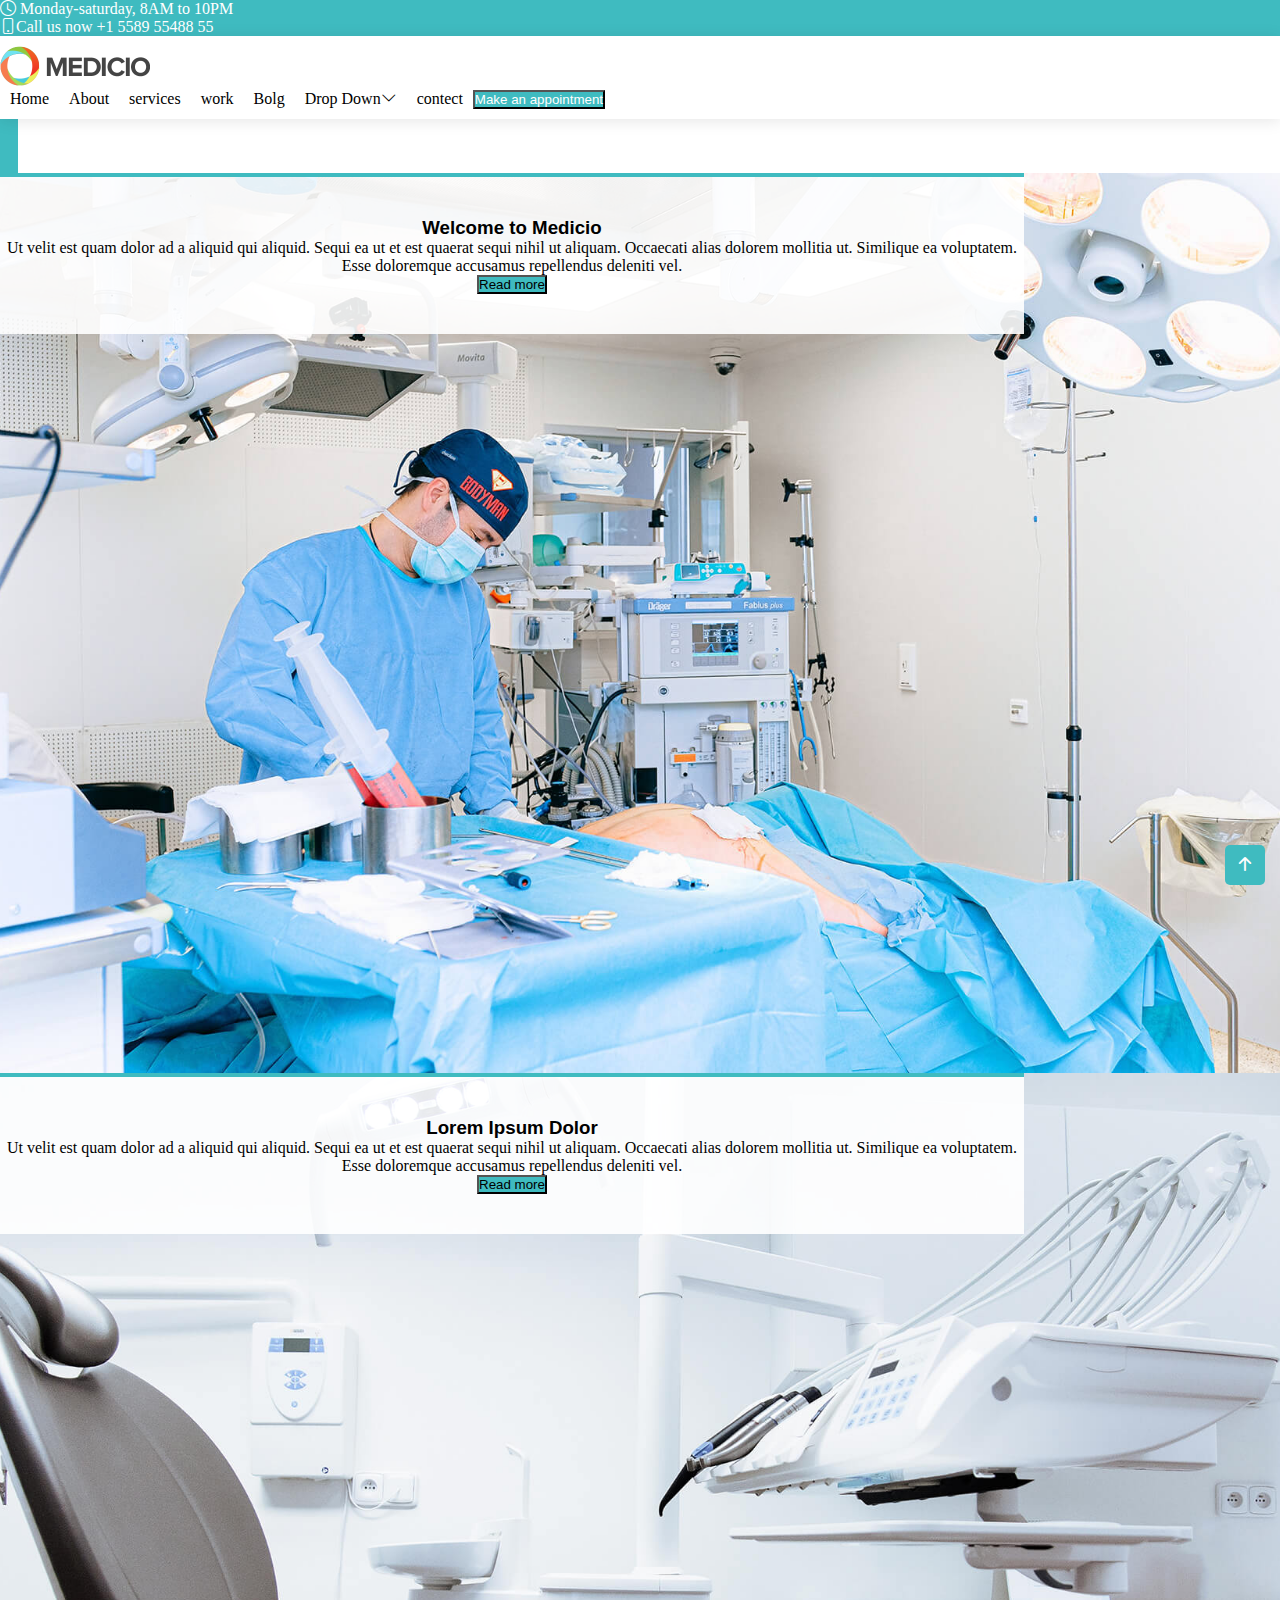
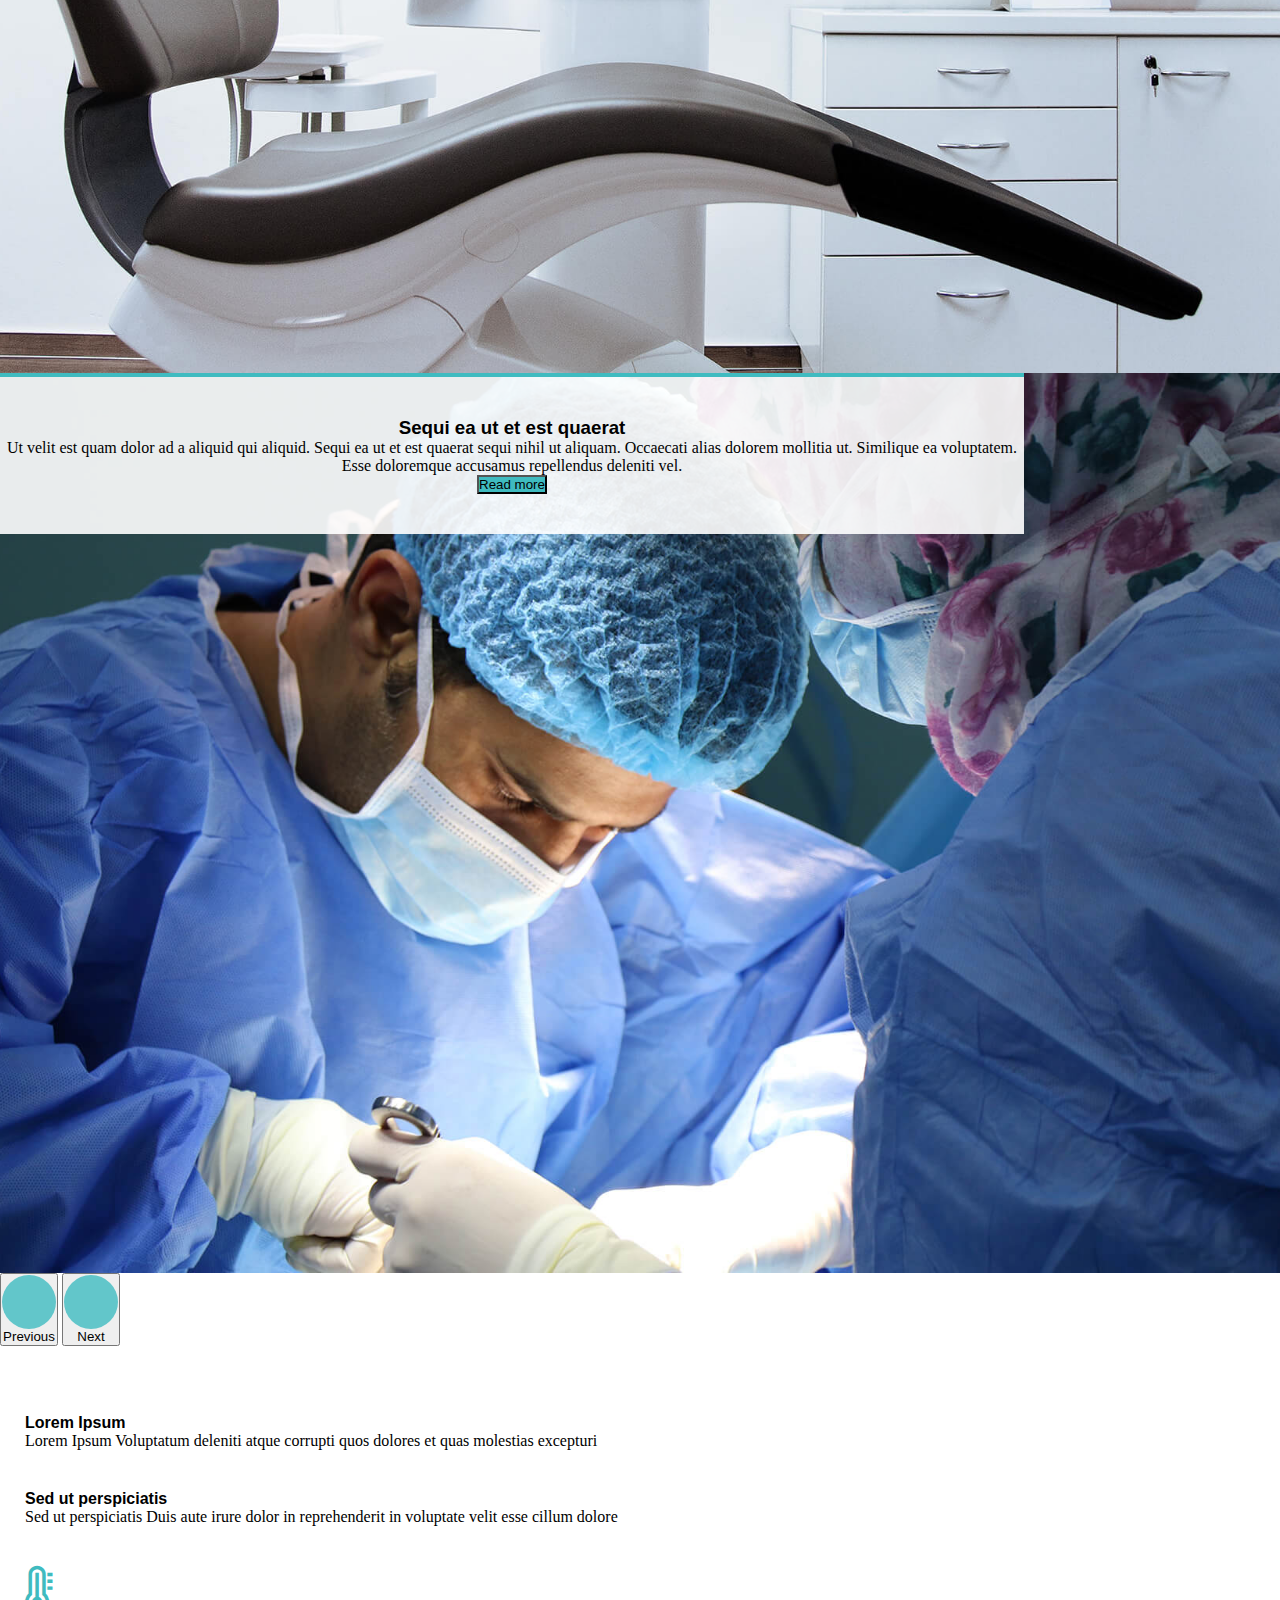
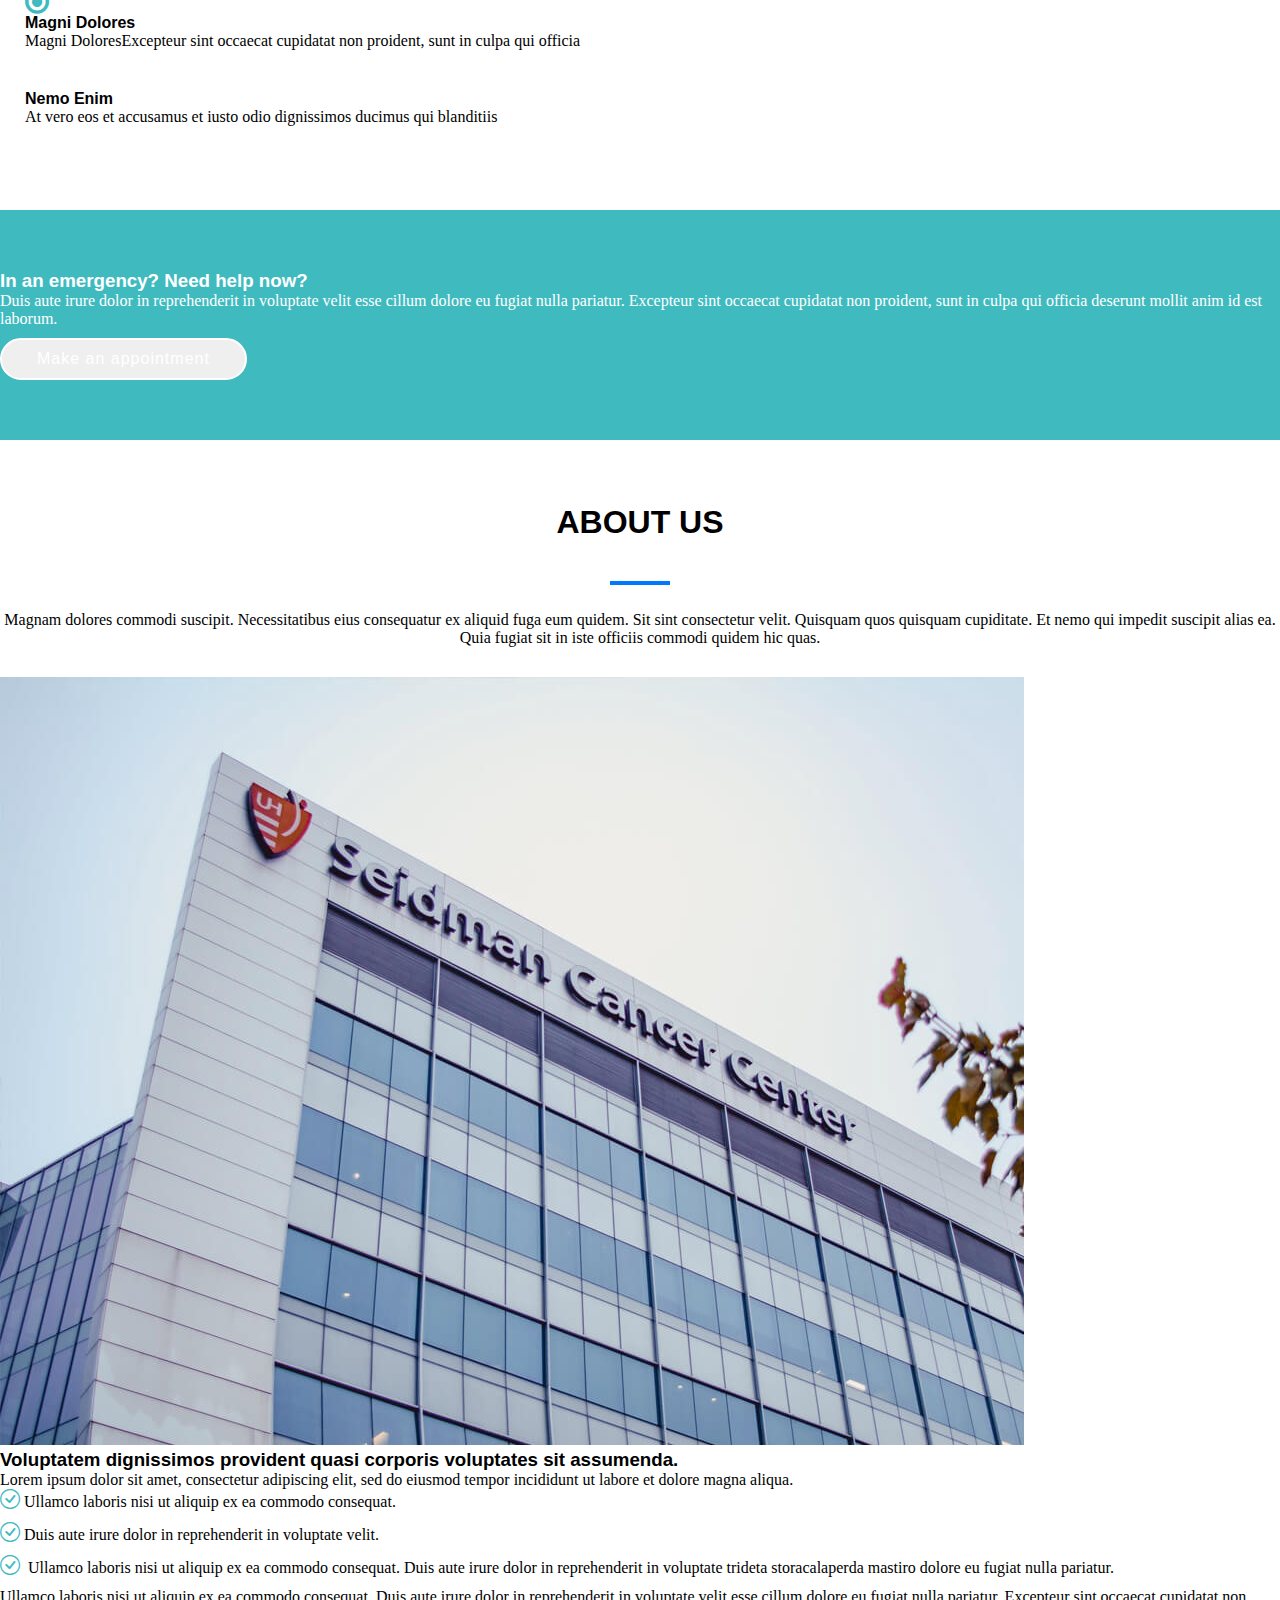
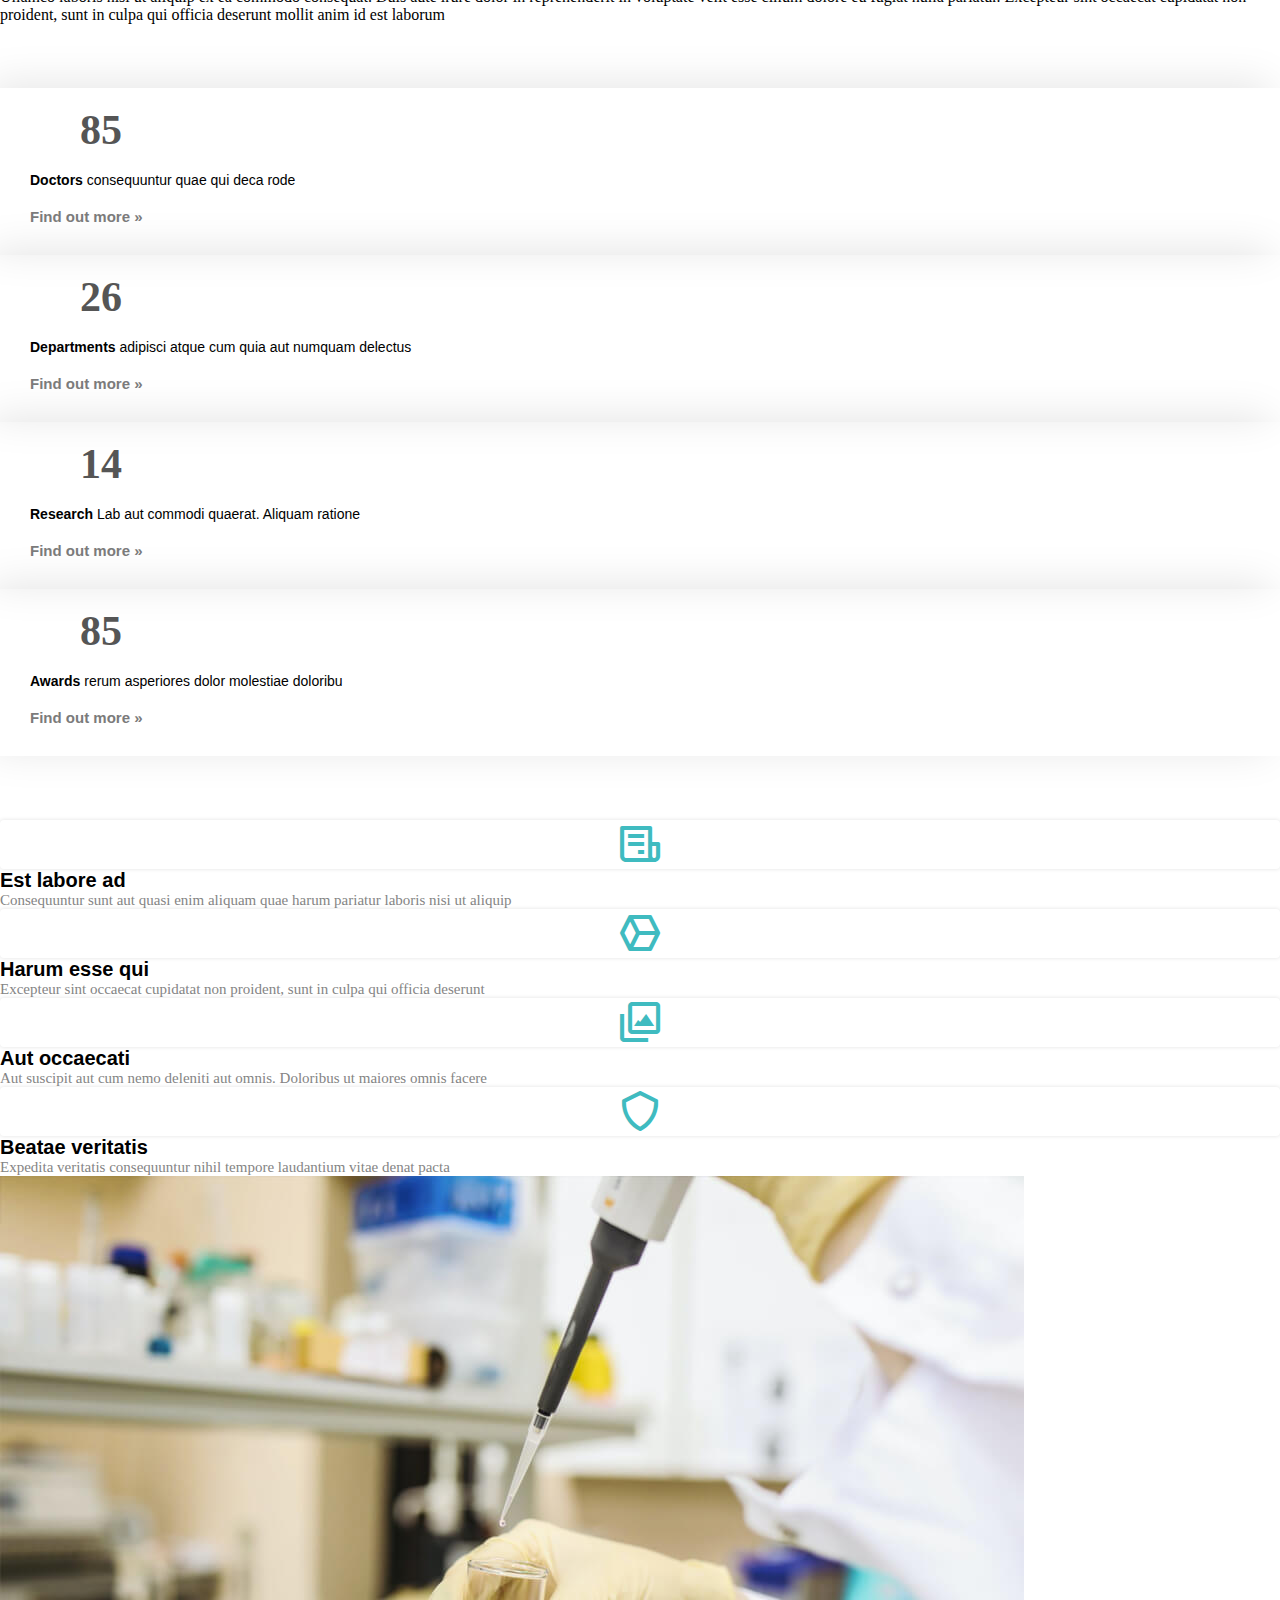
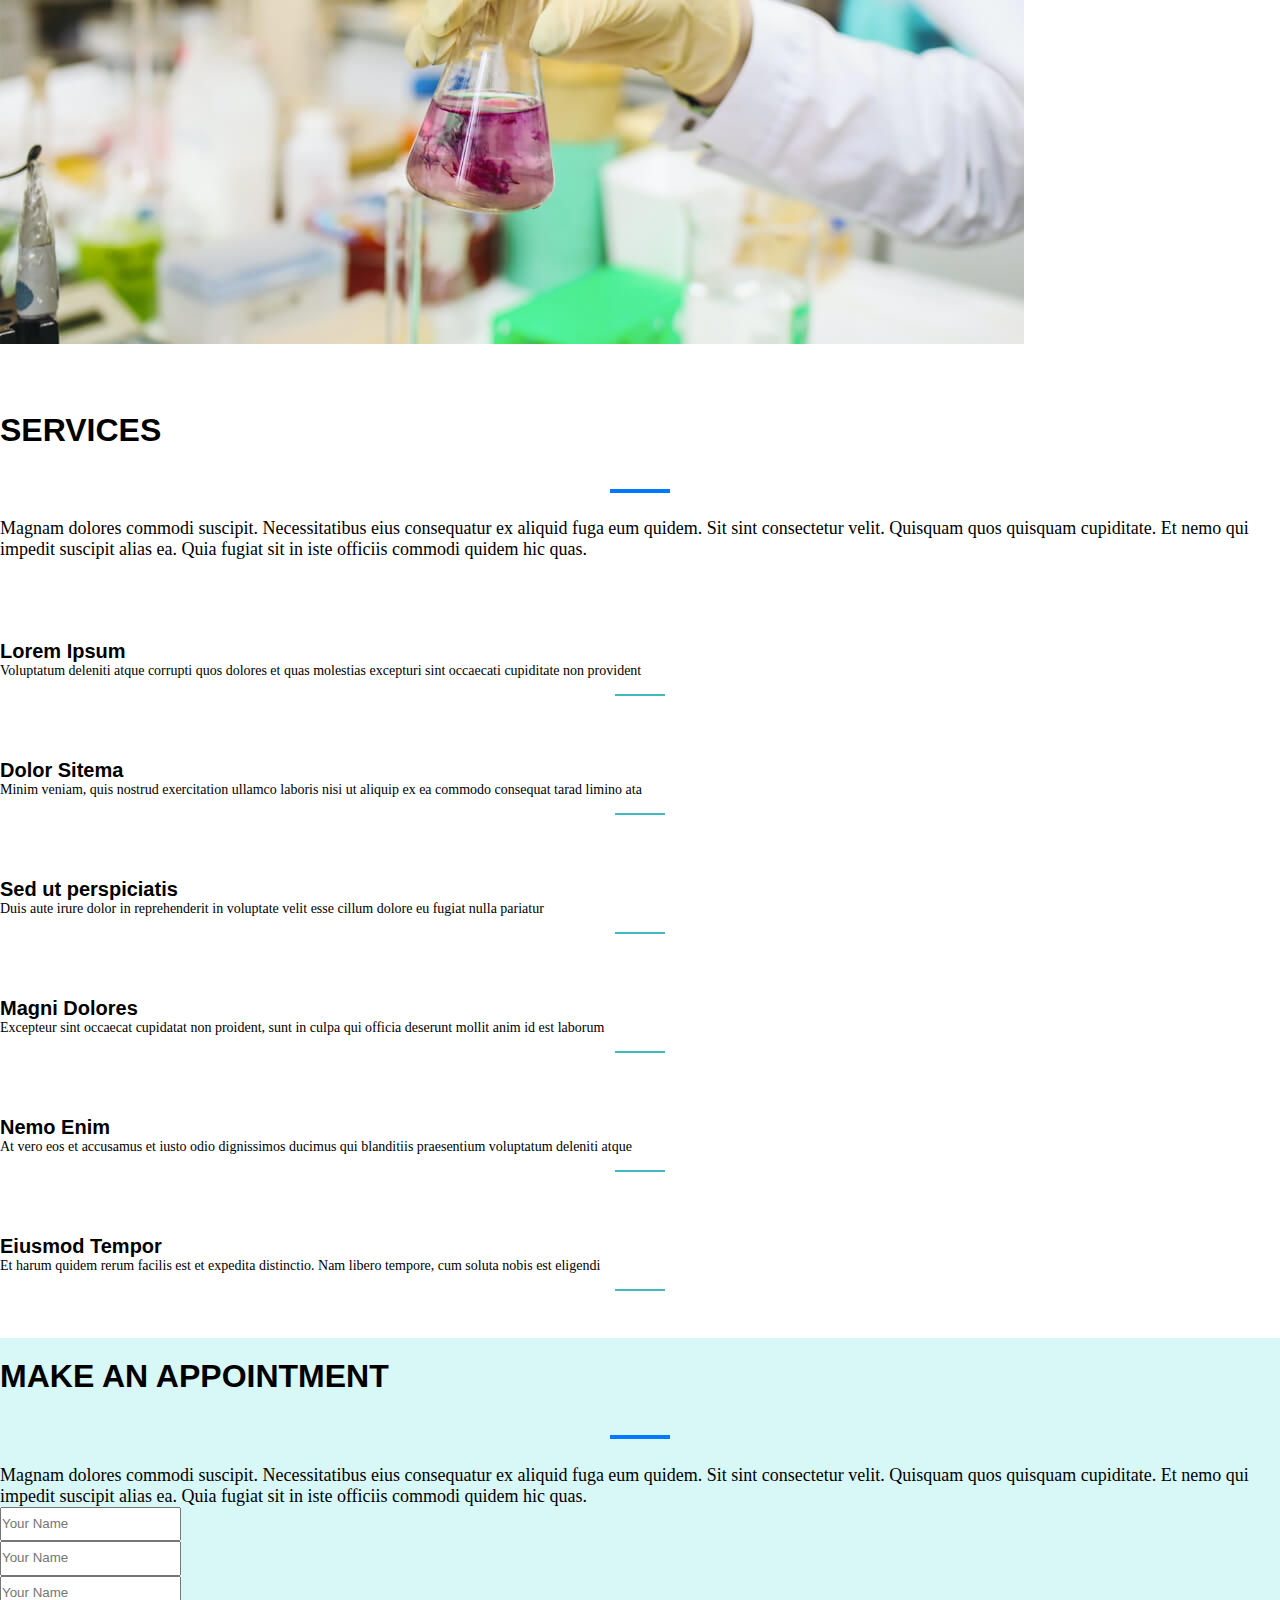
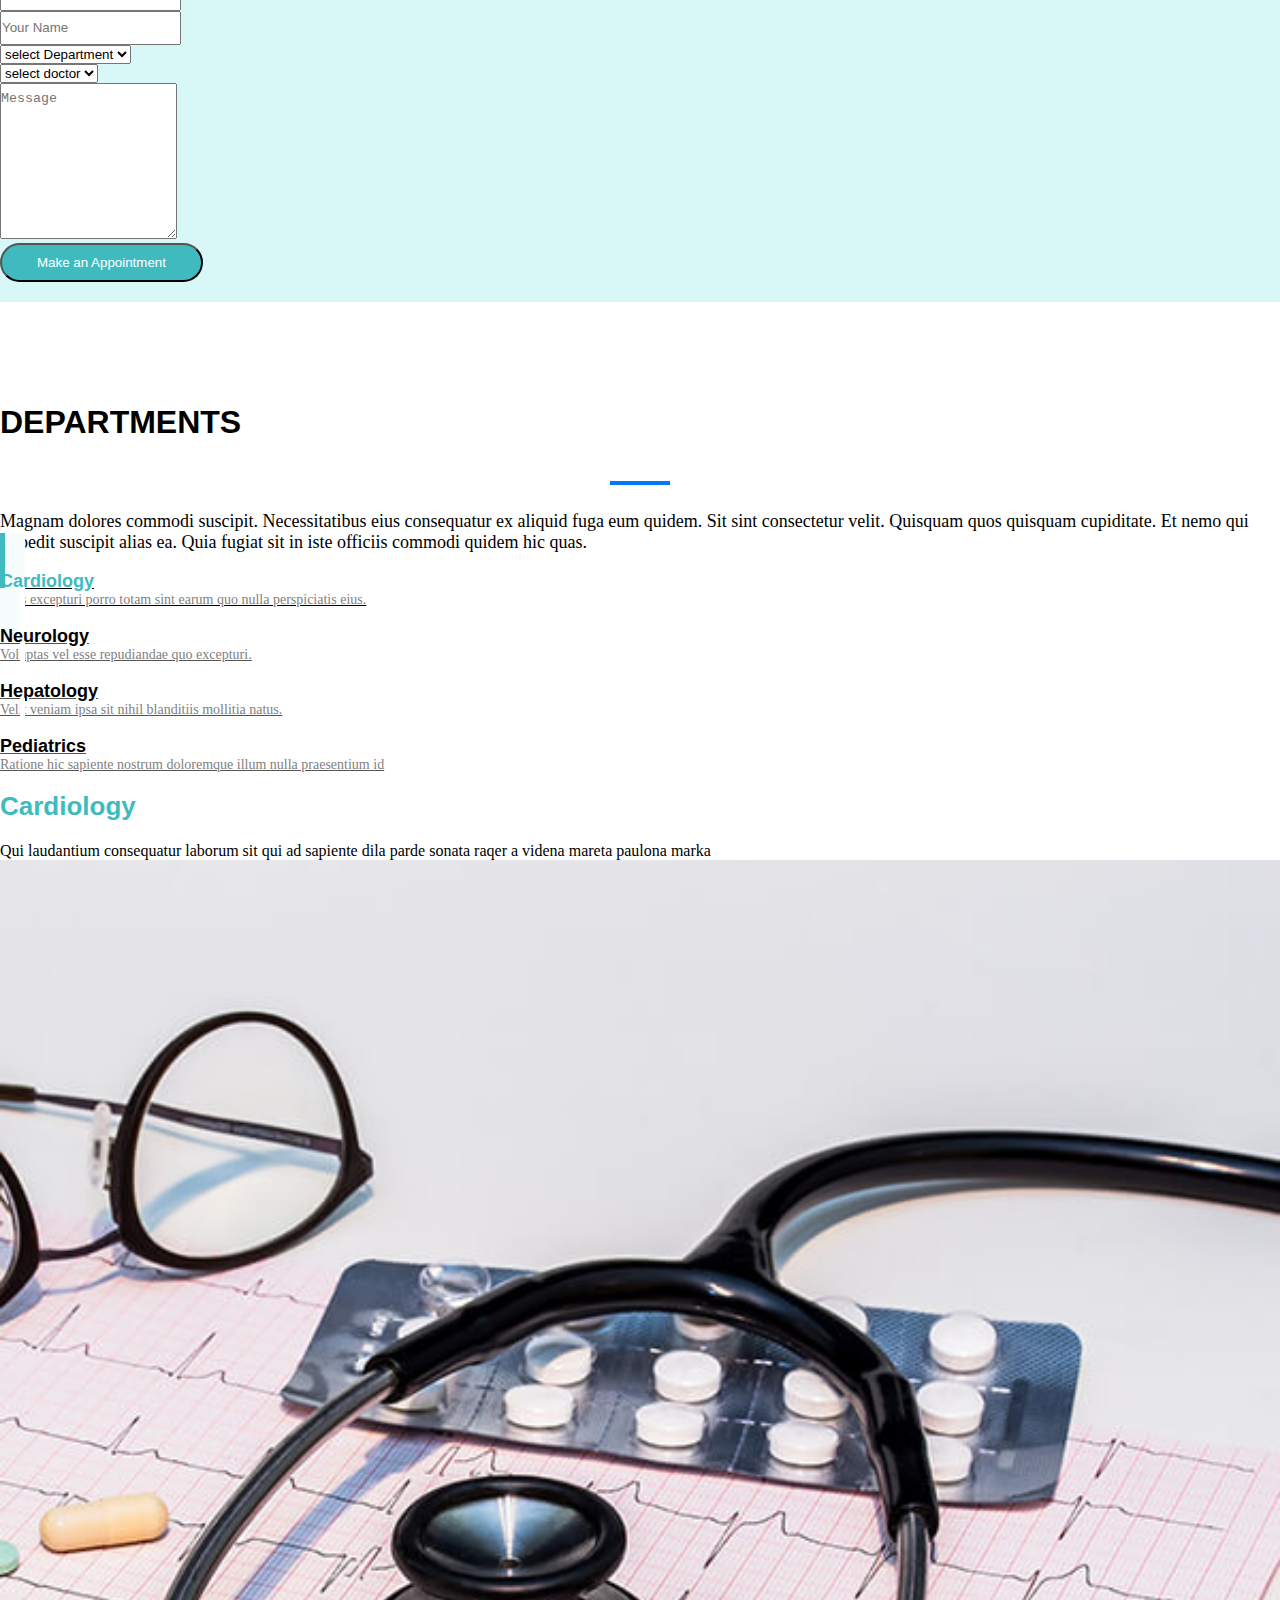
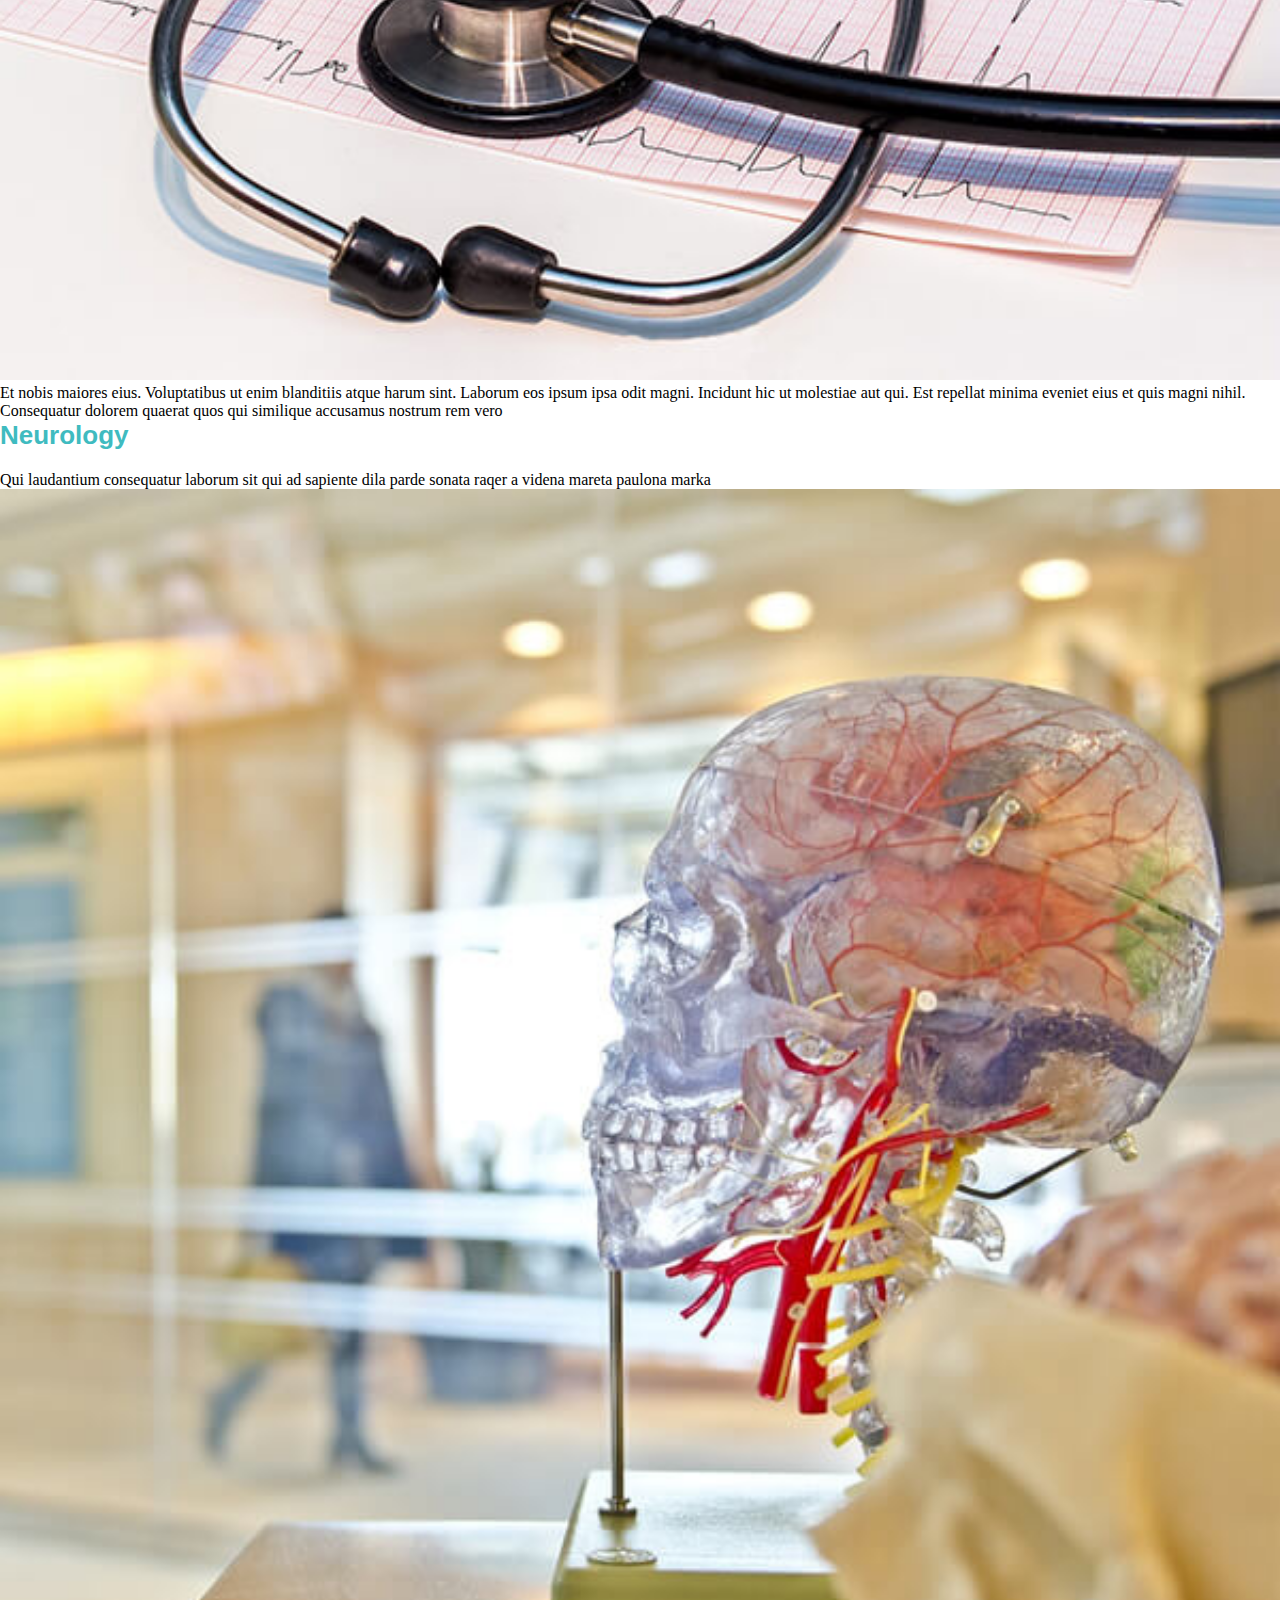
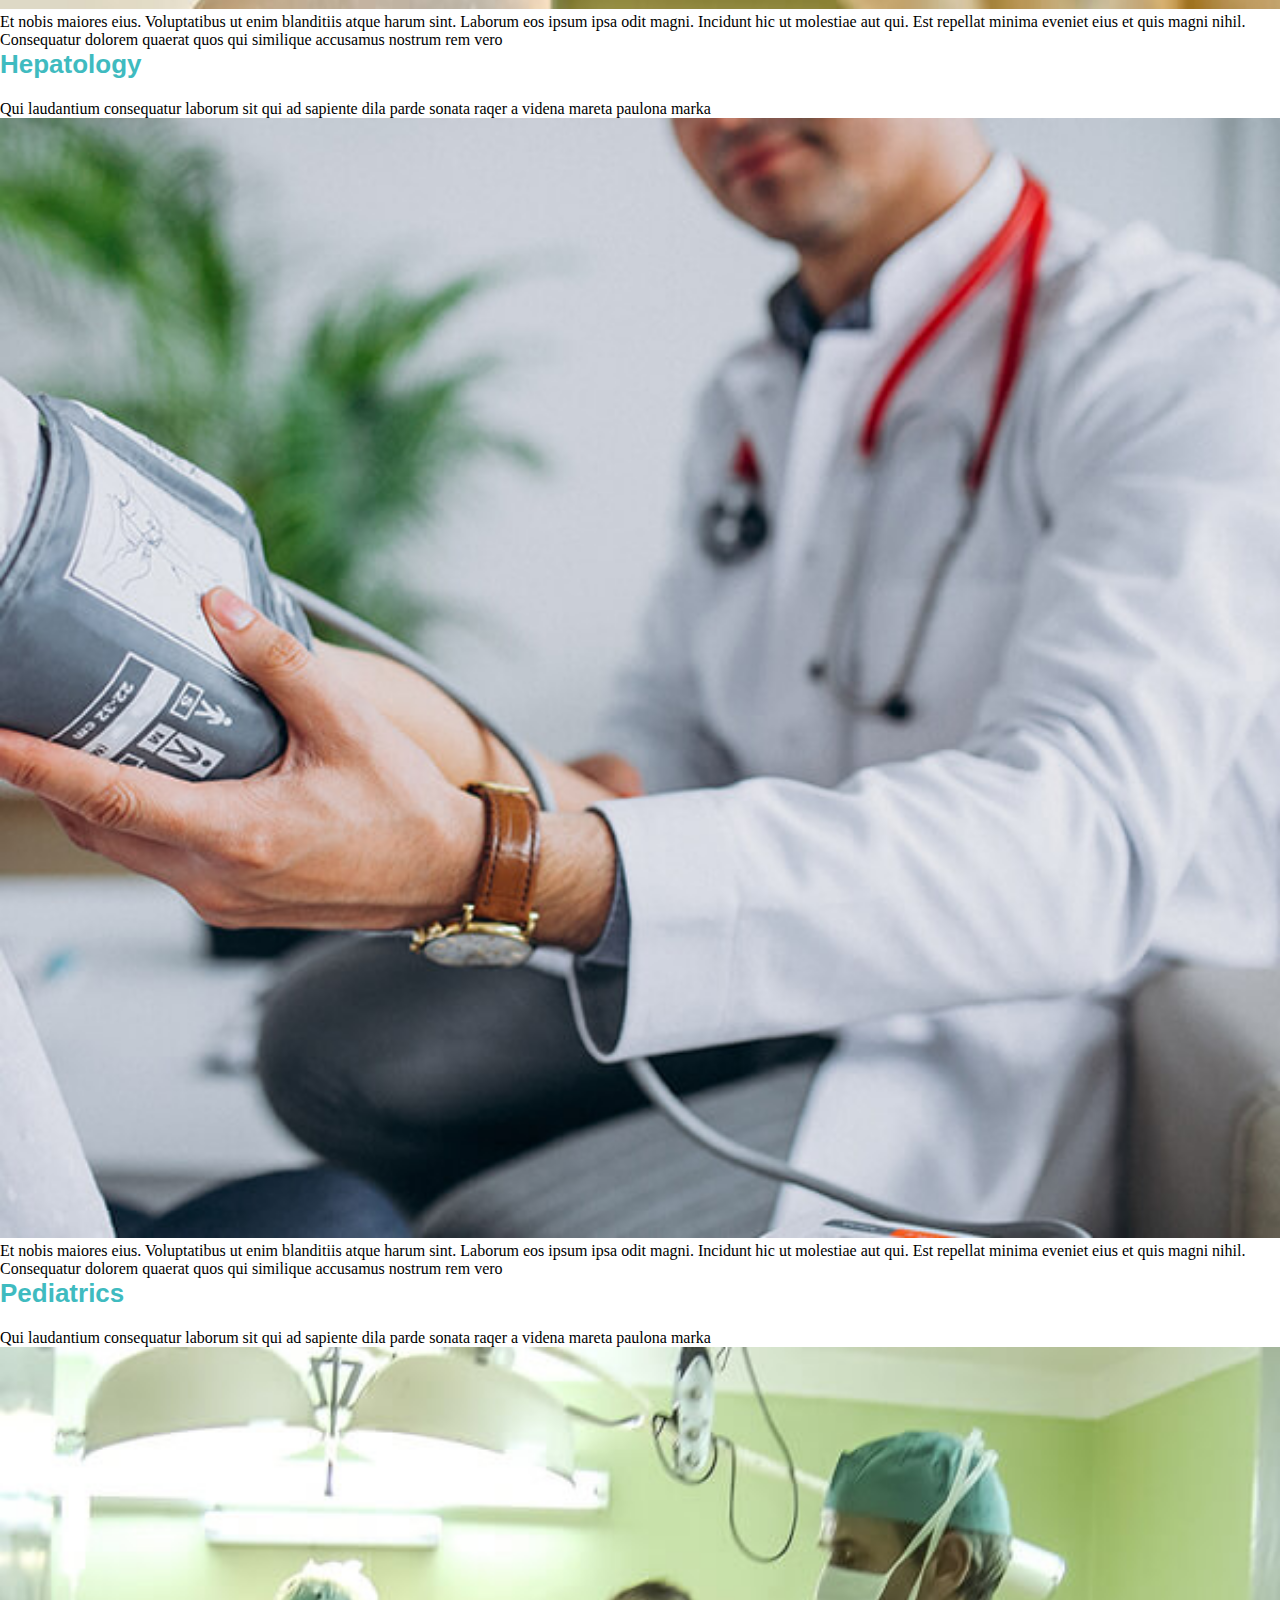
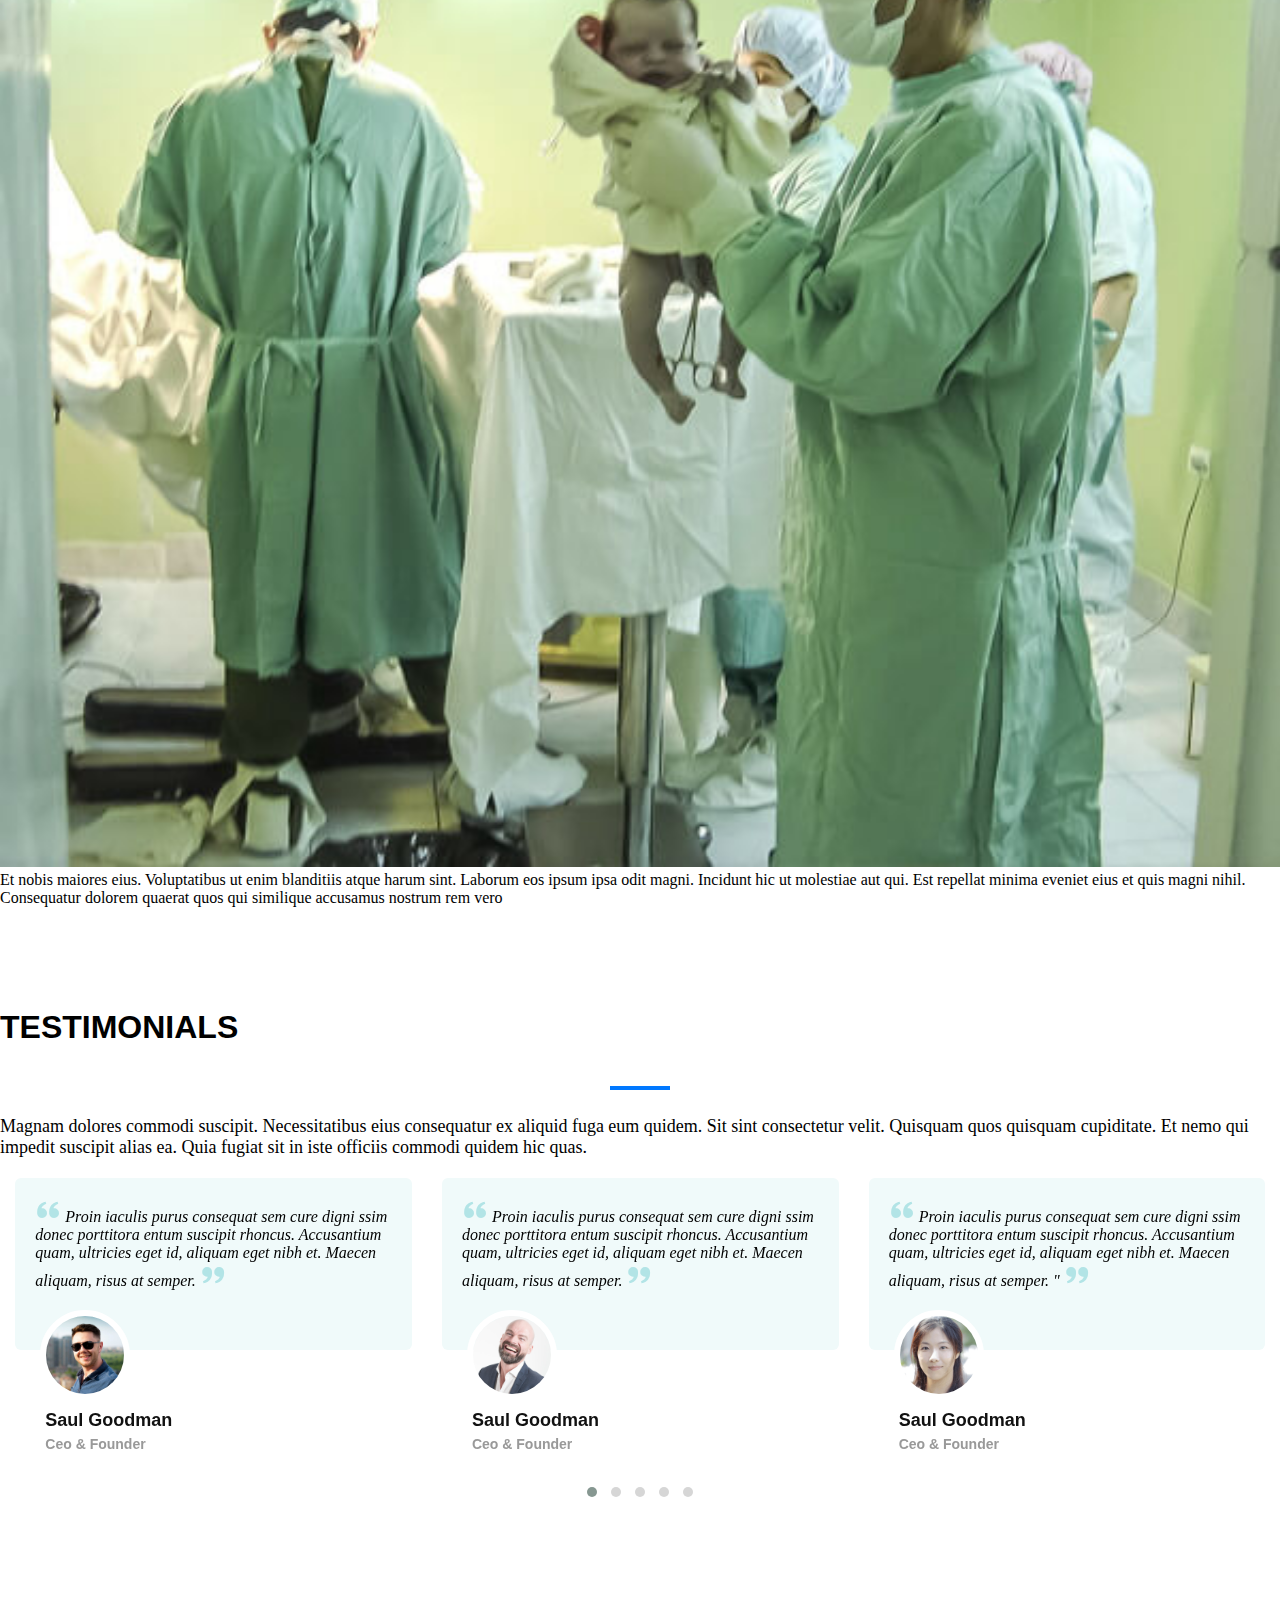
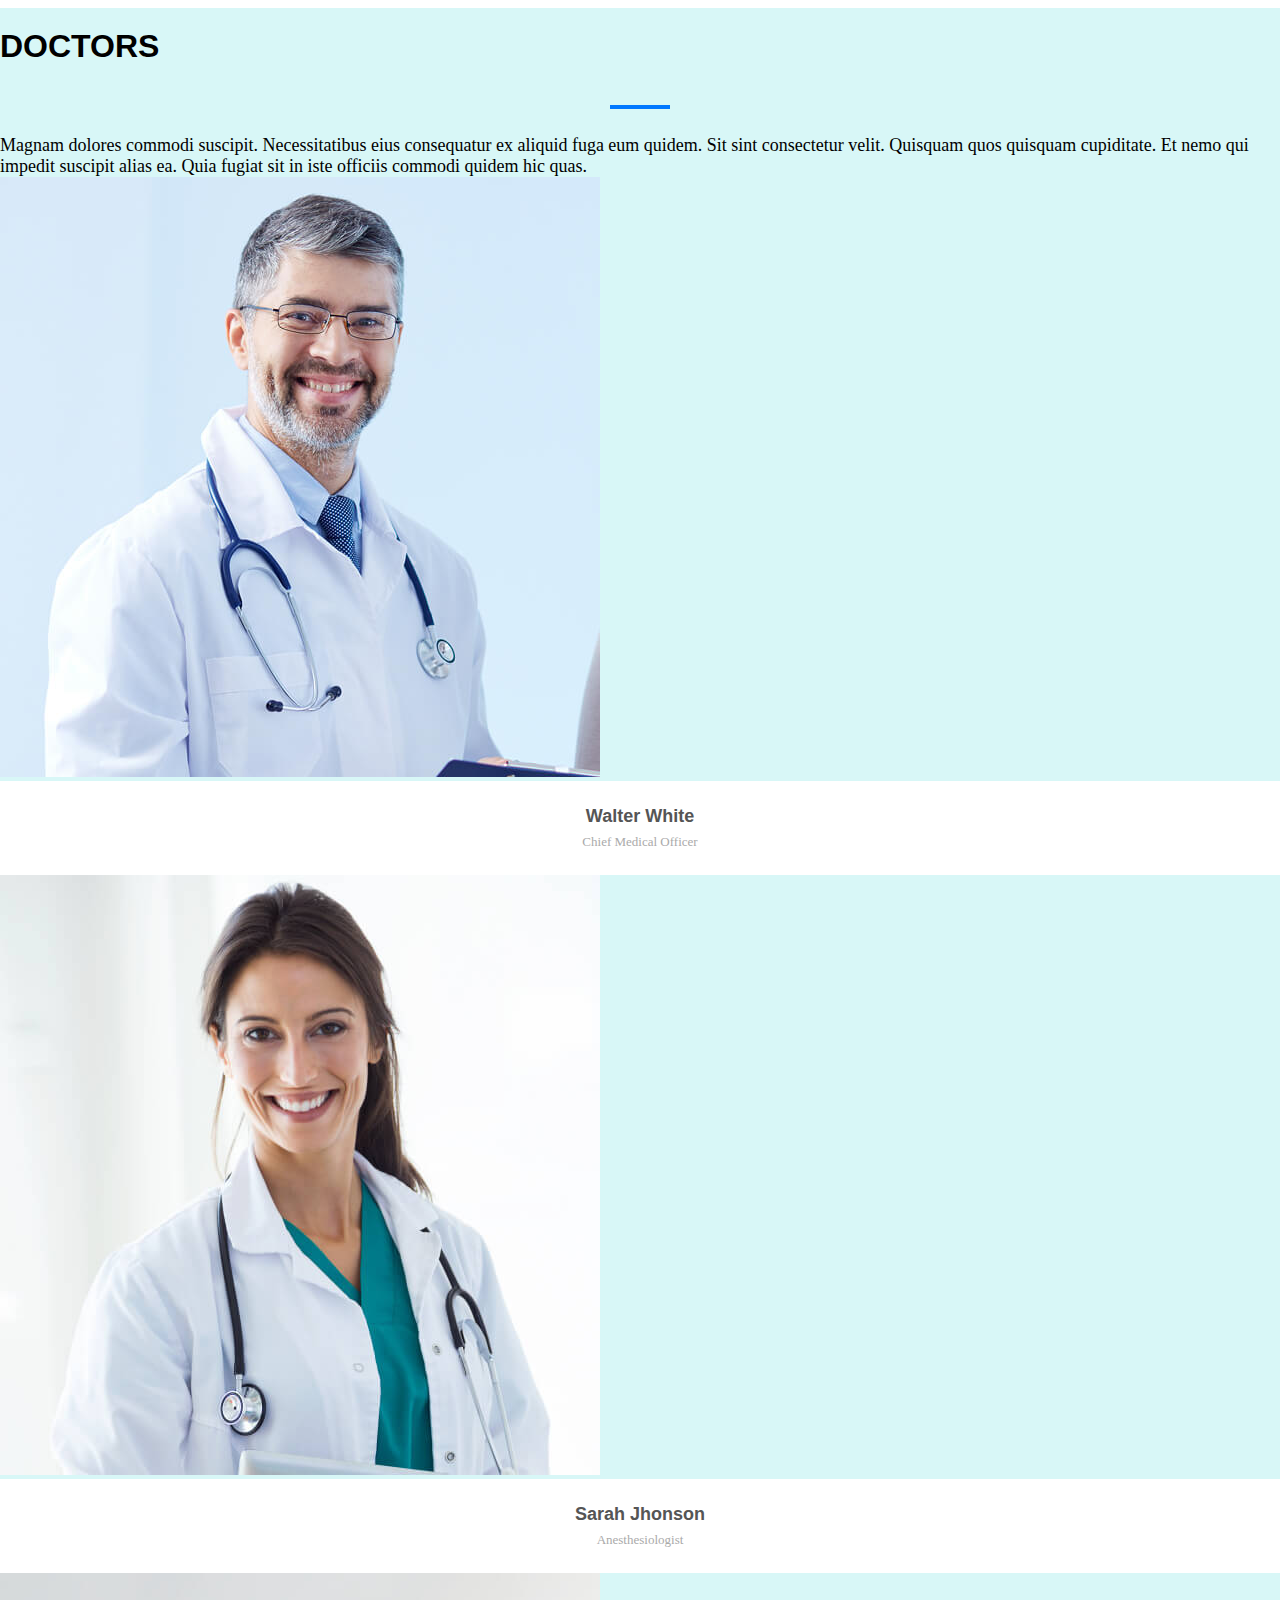
==== commit 8e5f058d: "index" ====
--- a/index.html
+++ b/index.html
@@ -62,7 +62,7 @@
 			<div class="carousel-inner round">
 				<div class="carousel-item active king">
 				  
-					 <div class="carousel-caption d-none d-md-block home-bg">
+					 <div class="carousel-caption   d-md-block home-bg">
 						<h3 class="text-dark">Welcome to Medicio</h3>
 						<p class="text-dark">Ut velit est quam dolor ad a aliquid qui aliquid. Sequi ea ut et est quaerat sequi nihil ut aliquam. Occaecati alias dolorem mollitia ut. Similique ea voluptatem. Esse doloremque accusamus repellendus deleniti vel.</p>
 						<button class="btn text-white px-4 " href="#" style="background:#3fbbc0;">Read more</button> 
@@ -70,7 +70,7 @@
 				</div>
 				<div class="carousel-item king-2">
 				   
-					 <div class="carousel-caption d-none d-md-block home-bg">
+					 <div class="carousel-caption  d-md-block home-bg">
 						<h3 class="text-dark">Lorem Ipsum Dolor</h3>
 						<p class="text-dark">Ut velit est quam dolor ad a aliquid qui aliquid. Sequi ea ut et est quaerat sequi nihil ut aliquam. Occaecati alias dolorem mollitia ut. Similique ea voluptatem. Esse doloremque accusamus repellendus deleniti vel.</p>
 						<button class="btn text-white px-4 " href="#" style="background:#3fbbc0;">Read more</button> 
@@ -78,18 +78,18 @@
 				</div>
 				<div class="carousel-item king-3">
 				 
-					 <div class="carousel-caption d-none d-md-block home-bg ">
+					 <div class="carousel-caption  d-md-block home-bg ">
 						<h3 class="text-dark">Sequi ea ut et est quaerat</h3>
 						<p class="text-dark">Ut velit est quam dolor ad a aliquid qui aliquid. Sequi ea ut et est quaerat sequi nihil ut aliquam. Occaecati alias dolorem mollitia ut. Similique ea voluptatem. Esse doloremque accusamus repellendus deleniti vel.</p>
 						<button class="btn text-white px-4 " href="#" style="background:#3fbbc0;">Read more</button> 
 					 </div>
 				</div>
 			</div>
-			<button class="carousel-control-prev" type="button" data-bs-target="#carouselExampleFade" data-bs-slide="prev">
-				<span class="carousel-control-prev-icon" aria-hidden="true"></span>
+			<button class="carousel-control-prev d-none d-md-block" type="button" data-bs-target="#carouselExampleFade" data-bs-slide="prev">
+				<span class="carousel-control-prev-icon " aria-hidden="true"></span>
 				<span class="visually-hidden">Previous</span>
 			</button>
-			<button class="carousel-control-next" type="button" data-bs-target="#carouselExampleFade" data-bs-slide="next">
+			<button class="carousel-control-next d-none d-md-block" type="button" data-bs-target="#carouselExampleFade" data-bs-slide="next">
 				<span class="carousel-control-next-icon" aria-hidden="true"></span>
 				<span class="visually-hidden">Next</span>
 			</button>
@@ -154,10 +154,10 @@
 					<p>Magnam dolores commodi suscipit. Necessitatibus eius consequatur ex aliquid fuga eum quidem. Sit sint consectetur velit. Quisquam quos quisquam cupiditate. Et nemo qui impedit suscipit alias ea. Quia fugiat sit in iste officiis commodi quidem hic quas.</p>
 			</div>
 			<div class="row">
-				<div class="col-12 col-md-6 col-lg-6 ">
+				<div class="col-12 col-md-12 col-lg-6 ">
 				<img src="img/about.jpg" class="img-fluid" alt>
 				</div>
-				<div class="col-12 col-md-6 col-lg-6 content">
+				<div class="col-12 col-md-12 col-lg-6 content">
 					<h3>Voluptatem dignissimos provident quasi corporis voluptates sit assumenda.</h3>
 					<p class="fst-italic">
 						Lorem ipsum dolor sit amet, consectetur adipiscing elit, sed do eiusmod tempor incididunt ut labore et dolore magna aliqua.
@@ -175,28 +175,28 @@
 	<section id="counts" class="counts">
 		<div class="container">
 			<div class="row">
-				<div class="col-lg-3 col-md-6 d-md-flex align-items-md-stretch">
+				<div class="col-lg-3 col-md-6 d-md-flex align-items-md-stretch mt-3">
 					<div class="count-box">
 						<i class="fas fa-user-md"></i><span>85</span>
 						<p><strong>Doctors</strong> consequuntur quae qui deca rode</p>
 						<a href="#">Find out more »</a>
 					</div>
 				</div>
-				<div class="col-lg-3 col-md-6 d-md-flex align-items-md-stretch">
+				<div class="col-lg-3 col-md-6 d-md-flex align-items-md-stretch mt-3">
 					<div class="count-box">
 						<i class="far fa-hospital"></i><span>26</span>
 						<p><strong>Departments</strong> adipisci atque cum quia aut numquam delectus</p>
 						<a href="#">Find out more »</a>
 					</div>
 				</div>
-				<div class="col-lg-3 col-md-6 d-md-flex align-items-md-stretch">
+				<div class="col-lg-3 col-md-6 d-md-flex align-items-md-stretch mt-3">
 					<div class="count-box">
 					<i class="fas fa-flask"></i><span>14</span>
 						<p><strong>Research</strong> Lab aut commodi quaerat. Aliquam ratione</p>
 						<a href="#">Find out more »</a>
 					</div>
 				</div>
-				<div class="col-lg-3 col-md-6 d-md-flex align-items-md-stretch">
+				<div class="col-lg-3 col-md-6 d-md-flex align-items-md-stretch mt-3">
 					<div class="count-box">
 					<i class="fas fa-award"></i><span>85</span>
 						<p><strong>Awards </strong>rerum asperiores dolor molestiae doloribu</p>
@@ -209,7 +209,7 @@
 	<section class="feature" id="feature">
 		<div class="container">
 			<div class="row">
-				<div class="col-1x2 col-md-6 order-1 order-md-0">
+				<div class="col-1x2 col-lg-6 order-1 order-md-0">
 					<div class="d-flex">
 						<div class="d-flex  justify-center box">
 							<i class="bx bx-receipt"></i>
@@ -247,7 +247,7 @@
 						</div>
 					</div>
 				</div>
-				<div class="col-12 col-md-6 order-0 order-md-1">
+				<div class="col-12 col-lg-6 order-0 order-md-1">
 					<div class="pictur">
 						<img src="img/features.jpg" class="img-fluid" alt>
 					</div>
@@ -298,7 +298,7 @@
 						<h4 class="title pt-3">Nemo Enim</h4>
 						<p class="description pt-4">At vero eos et accusamus et iusto odio dignissimos ducimus qui blanditiis praesentium voluptatum deleniti atque</p>
 					</div>
-					<div class="col-12 col-md-6 col-lg-4 text-center p-3 user">
+					<div class="col-12 col-md-6 col-lg-4 text-center p-3  user">
 						<div class="icon shadow-lg">
 							<i class="fas fa-notes-medical"></i>
 						</div>
@@ -650,7 +650,7 @@
 			<p class="mb-4">Magnam dolores commodi suscipit. Necessitatibus eius consequatur ex aliquid fuga eum quidem. Sit sint consectetur velit. Quisquam quos quisquam cupiditate. Et nemo qui impedit suscipit alias ea. Quia fugiat sit in iste officiis commodi quidem hic quas.</p>
 		</div>
 			<div class="row mt-4 ">
-			<div class="col-12 col-sm-6 col-md-4 col-lg-3" >
+			<div class="col-12 col-sm-6 col-md-6 col-lg-3 mt-3" >
 			<div class="box featured aos-init aos-animate" data-aos="fade-up" data-aos-delay="200">
 						<h5 class="text-center title-y">free</h5>
 			
@@ -670,7 +670,7 @@
 					</div>
 				</div>
 			</div>
-			<div class="col-12 col-sm-6 col-md-4 col-lg-3">
+			<div class="col-12 col-sm-6 col-md-6 col-lg-3 mt-3">
 				<div class="box featured aos-init aos-animate" data-aos="fade-up" data-aos-delay="200">
 						<h5 class="text-center title-y-2">Business</h5>
 						
@@ -692,7 +692,7 @@
 					</div>
 				</div>
 			</div>
-			<div class="col-12 col-sm-6 col-md-4 col-lg-3">
+			<div class="col-12 col-sm-6 col-md-6 col-lg-3 mt-3">
 				<div class="box featured aos-init aos-animate" data-aos="fade-up" data-aos-delay="200">
 						<h5 class="text-center title-y">Business Plan</h5>
 					<div class=" text-center">
@@ -711,7 +711,7 @@
 					</div>
 				</div>
 			</div>
-			<div class="col-12 col-sm-6 col-md-4 col-lg-3">
+			<div class="col-12 col-sm-6 col-md-6 col-lg-3 mt-3">
 				<div class="box featured aos-init aos-animate" data-aos="fade-up" data-aos-delay="200">
 				<div class=" position-relative overflow-hidden">
 					<div class=" text-white position-absolute   rotate">
